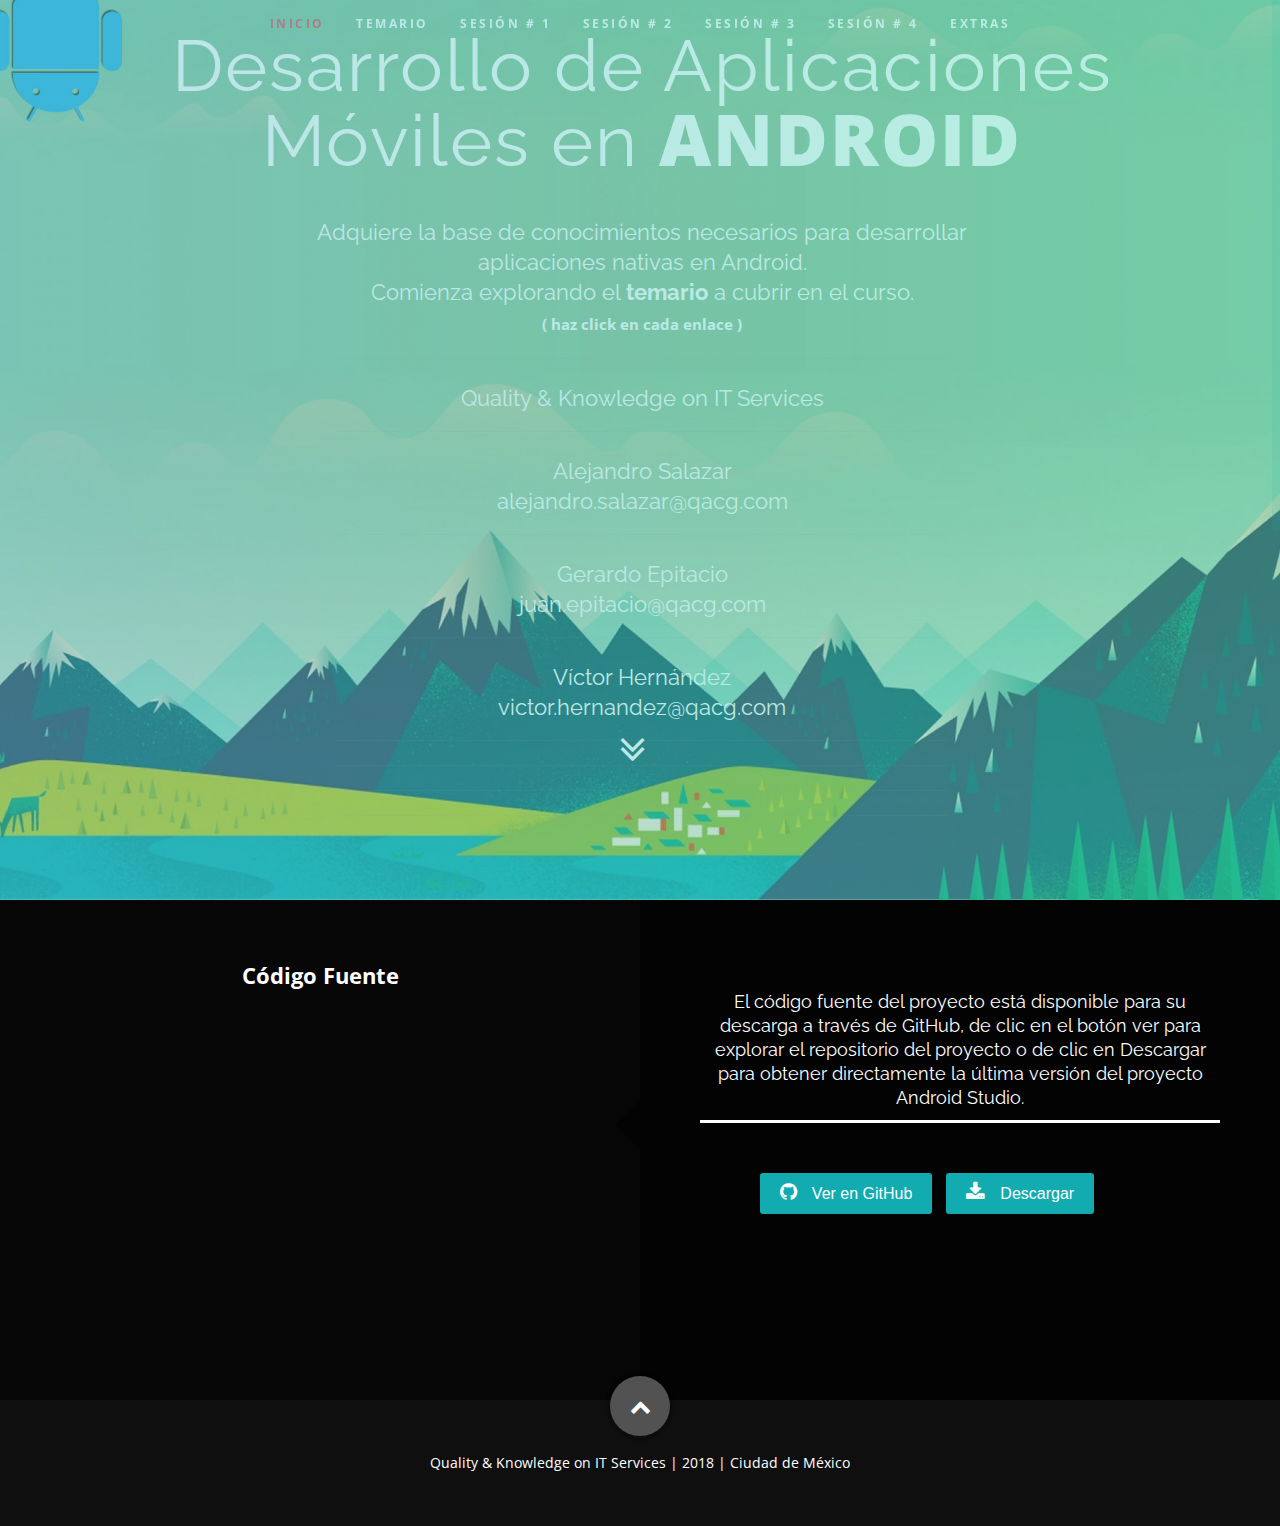
==== index.html @ eab0cd1e "base template" ====
<!DOCTYPE html>
    <!--[if lt IE 8 ]><html class="no-js ie ie7" lang="en"> <![endif]-->
    <!--[if IE 8 ]><html class="no-js ie ie8" lang="en"> <![endif]-->
    <!--[if (gte IE 8)|!(IE)]><!--><html class="no-js" lang="en"> <!--<![endif]-->
    <head>
        <!--- basic page needs -->
        <meta charset="utf-8">
    	<title>hercarrdroid</title>
    	<meta name="description" content="">
    	<meta name="author" content="">
        <!-- mobile specific metas -->
    	<meta name="viewport" content="width=device-width, initial-scale=1, maximum-scale=1">
    	<!-- css -->
        <link rel="stylesheet" href="css/default.css">
        <link rel="stylesheet" href="css/style.css">
        <link rel="stylesheet" href="css/responsive.css">
        <link rel="stylesheet" href="css/animate.css">
        <!-- script -->
    	<script src="js/modernizr.js"></script>
       <!-- favicons -->
    	<link rel="shortcut icon" href="images/qacg.ico" >
    </head>
    <body>
        <!-- preloader -->
        <div id="preloader">
            <div class="loader"></div>
        </div>
        <!--preloader end-->
        <!-- header section -->
        <header id="home">
            <nav id="m-nav">
                <a class="mobile-btn" href="#m-nav" title="Show navigation">Show navigation</a>
                <a class="mobile-btn" href="#" title="Hide navigation">Hide navigation</a>
                <ul id="nav" class="nav">
                    <li class="current"><a class="smoothscroll" href="#home">Inicio</a></li>
                    <li><a class="smoothscroll" href="#agenda">Temario</a></li>
                    <li><a href="#">Sesión # 1</a></li>
                    <li><a href="#">Sesión # 2</a></li>
                    <li><a href="#">Sesión # 3</a></li>
                    <li><a href="#">Sesión # 4</a></li>
                    <li><a href="#">Extras</a></li>
                 </ul>
            </nav>
            <div class="row banner">
                <div class="banner-text">
                    <h1 class="responsive-headline wow zoomIn">Desarrollo de Aplicaciones Móviles en <span>Android</span></h1>
                    <h3 class="wow fadeInUp">
                        Adquiere la base de conocimientos necesarios para desarrollar aplicaciones nativas en Android.
                        <br>
                        Comienza explorando el <a class="smoothscroll" href="#agenda">temario</a> a cubrir en el curso.
                        <br>
                        <span style="font-size: .7em;">( haz click en cada enlace )</span>
                    </h3>
                    <hr />
                    <h3 class="wow fadeInUp">Quality &amp; Knowledge on IT Services</h3>
                    <hr />
                    <h3 class="wow fadeInUp">Alejandro Salazar</h3>
                    <h3 class="wow fadeInUp">alejandro.salazar@qacg.com</h3>
                    <hr />
                    <h3 class="wow fadeInUp">Gerardo Epitacio</h3>
                    <h3 class="wow fadeInUp">juan.epitacio@qacg.com</h3>
                    <hr />
                    <h3 class="wow fadeInUp">Víctor Hernández</h3>
                    <h3 class="wow fadeInUp">victor.hernandez@qacg.com</h3>
                    <hr />
                    <hr />
                    <hr />
                    <hr />
                </div>
            </div>
            <p class="scrolldown">
                <a class="smoothscroll" href="#about"><i class="fa fa-angle-double-down"></i></a>
            </p>
            <div class="header-overlay"></div>
       </header>
       <!-- header end -->
       <!-- source code -->
        <section id="topic">
        <div class="row bio-container">
            <div class="twelve columns bio-inner">
                <div class="six columns bio-left">
                    <h2>Código Fuente</h2>
                    <div class="pp-container">
                        <img class="picture wow zoomIn"  src="images/source-code.png" alt="" style="background: white; padding: 24px;" />
                    </div>
                </div>
                <div class="six columns main-col wow fadeIn">
                    <div class="arrow-left"></div>
                    <p>
                        <h3>
                            El código fuente del proyecto está disponible para su descarga a través de GitHub, de clic en el botón ver para explorar el repositorio del proyecto o de clic en Descargar para obtener directamente la última versión del proyecto Android Studio.
                        </h3>
                    </p>
                    <div class="row">
                        <div class="six columns download">
                            <p align="center">
                                <a href="https://github.com/hercarr/travelapp" target="_blank" class="button"><i class="fa fa-github"></i>Ver en GitHub</a>
                                <a href="https://github.com/hercarr/travelapp/archive/master.zip" class="button" target="_blank"><i class="fa fa-download"></i>Descargar</a>
                            </p>
                        </div>
                    </div>
                </div>
            </div>
        </div>
        </section>
        <!-- source code end -->
        <!-- footer -->
        <footer>
            <div class="row" style="color: white;">
                <div class="twelve columns">
                    <ul class="copyright">
                        <li>Quality & Knowledge on IT Services | 2018 | Ciudad de México</li>
                    </ul>
                </div>
                <div id="go-top"><a class="smoothscroll" title="Back to Top" href="#home"><i class="fa fa-chevron-up"></i></a></div>
            </div>
        </footer>
        <!-- footer end-->
        <!-- java script -->
        <script src="js/jquery-2.1.1.min.js"></script>
        <script src="js/waypoints.js"></script>
        <script src="js/jquery.fittext.js"></script>
        <script src="js/wow.min.js"></script>
        <script src="js/jquery.nicescroll.min.js"></script>
        <script src="js/script.js"></script>
    </body>
</html>
---- css/default.css ----
/*
a. Webfonts and Icon fonts
b. Reset
c. Default Styles
   1. Basic
   2. Typography
   3. Links
   4. Images
   5. Buttons
   6. Forms
d. Grid
e. Others
   1. Clearing
   2. Misc
*/

/* ------------------------------------------------------------------ */
/* a. Webfonts and Icon fonts
 ------------------------------------------------------------------ */
@import url("http://maxcdn.bootstrapcdn.com/font-awesome/4.2.0/css/font-awesome.min.css");
@import url("http://fonts.googleapis.com/css?family=Raleway:400,700,900");
@import url("http://fonts.googleapis.com/css?family=Open+Sans:300,400,700,800");

/* ------------------------------------------------------------------
/* b. Reset
      Adapted from:
      Normalize.css - https://github.com/necolas/normalize.css/
      HTML5 Doctor Reset - html5doctor.com/html-5-reset-stylesheet/
/* ------------------------------------------------------------------ */

html, body, div, span, object, iframe,
h1, h2, h3, h4, h5, h6, p, blockquote, pre,
abbr, address, cite, code,
del, dfn, em, img, ins, kbd, q, samp,
small, strong, sub, sup, var,
b, i,
dl, dt, dd, ol, ul, li,
fieldset, form, label, legend,
table, caption, tbody, tfoot, thead, tr, th, td,
article, aside, canvas, details, figcaption, figure,
footer, header, hgroup, menu, nav, section, summary,
time, mark, audio, video {
   margin: 0;
   padding: 0;
   border: 0;
   outline: 0;
   font-size: 100%;
   vertical-align: baseline;
   background: transparent;
   font-family: 'Open Sans', sans-serif;
   -webkit-font-smoothing: antialiased;
}

article,aside,details,figcaption,figure,
footer,header,hgroup,menu,nav,section {
   display: block;
}

audio,
canvas,
video {
   display: inline-block;
}

audio:not([controls]) {
   display: none;
   height: 0;
}

[hidden] { display: none; }

code, kbd, pre, samp {
   font-family: monospace, serif;
   font-size: 1em;
}

pre {
   white-space: pre;
   white-space: pre-wrap;
   word-wrap: break-word;
}

blockquote, q { quotes: &#8220 &#8220; }

blockquote:before, blockquote:after,
q:before, q:after {
   content: '';
   content: none;
}

ins {
   background-color: #ff9;
   color: #000;
   text-decoration: none;
}

mark {
   background-color: #A7F4F6;
   color: #555;
}

del { text-decoration: line-through; }

abbr[title], dfn[title] {
   border-bottom: 1px dotted;
   cursor: help;
}

table {
   border-collapse: collapse;
   border-spacing: 0;
}


/* ------------------------------------------------------------------ */
/* c. Default and Basic Styles
      Adapted from:
      Skeleton CSS Framework - http://www.getskeleton.com/
      Typeplate Typographic Starter Kit - http://typeplate.com/
/* ------------------------------------------------------------------ */

/*  1. Basic  ------------------------------------------------------- */

*,
*:before,
*:after {
   -moz-box-sizing: border-box;
   -webkit-box-sizing: border-box;
   box-sizing: border-box;
}

html {
   font-size: 62.5%;
   -webkit-font-smoothing: antialiased;
}

body {
   background: #fff;
   font-family: 'Open Sans', sans-serif;
   font-weight: normal;
   font-size: 15px;
   line-height: 30px;
	color: #838C95;

   -webkit-font-smoothing: antialiased; /* Fix for webkit rendering */
	-webkit-text-size-adjust: 100%;
}

/*  2. Typography
       Vertical rhythm with leading derived from 6
--------------------------------------------------------------------- */

h1, h2, h3, h4, h5, h6 {
   color: #313131;
	font-family: 'Open Sans', sans-serif;
   font-weight: 700;
   font-weight: normal;
}
h1 a, h2 a, h3 a, h4 a, h5 a, h6 a { font-weight: inherit; }
h1 { font-size: 38px; line-height: 72px; margin-bottom: 12px; letter-spacing: -1px; }
h2 { font-size: 28px; line-height: 36px; margin-bottom: 6px; }
h3 { font-size: 22px; line-height: 30px; margin-bottom: 12px; }
h4 { font-size: 20px; line-height: 30px; margin-bottom: 6px; }
h5 { font-size: 18px; line-height: 30px; }
h6 { font-size: 14px; line-height: 30px; }
.subheader { }

p { margin: 0 0 30px 0; }
p img { margin: 0; }
p.lead {
   font: 19px/36px 'Open Sans', sans-serif;
   font-weight: 400;
   margin-bottom: 18px;
}

/* for 'em' and 'strong' tags, font-size and line-height should be same with
the body tag due to rendering problems in some browsers */
em { font: 15px/30px 'opensans-italic', sans-serif; }
strong, b { font: 15px/30px 'opensans-bold', sans-serif; }
small { font-size: 11px; line-height: inherit; }

/*	Blockquotes */
blockquote {
   margin: 30px 0px;
   padding-left: 40px;
   position: relative;
}
blockquote:before {
   content: "\201C";
   opacity: 0.45;
   font-size: 80px;
   line-height: 0px;
   margin: 0;
   font-family: arial, sans-serif;
   position: absolute;
   top:  30px;
	left: 0;
}
blockquote p {
   font-family: 'Open Sans', sans-serif;
   font-style: italic;
   padding: 0;
   font-size: 18px;
   line-height: 36px;
}
blockquote cite {
   display: block;
   font-size: 12px;
   font-style: normal;
   line-height: 18px;
}
blockquote cite:before { content: "\2014 \0020"; }
blockquote cite a,
blockquote cite a:visited { color: #8B9798; border: none }

/* ---------------------------------------------------------------------
/*  Pull Quotes Markup
/*
    <aside class="pull-quote">
		<blockquote>
			<p></p>
		</blockquote>
	 </aside>
/*
/* --------------------------------------------------------------------- */
.pull-quote {
   position: relative;
	padding: 18px 30px 18px 0px;
}
.pull-quote:before,
.pull-quote:after {
	height: 1em;
	opacity: 0.45;
	position: absolute;
	font-size: 80px;
   font-family: Arial, Sans-Serif;
}
.pull-quote:before {
	content: "\201C";
	top:  33px;
	left: 0;
}
.pull-quote:after {
	content: '\201D';
	bottom: -33px;
	right: 0;
}
.pull-quote blockquote {
   margin: 0;
}
.pull-quote blockquote:before {
   content: none;
}

/* Abbreviations */
abbr {
   font-family: 'Open Sans', sans-serif;
   font-weight: 700;
	font-variant: small-caps;
	text-transform: lowercase;
   letter-spacing: .5px;
	color: gray;
}
abbr:hover { cursor: help; }

/* drop cap */
.drop-cap:first-letter {
	float: left;
	margin: 0;
	padding: 14px 6px 0 0;
	font-size: 84px;
	font-family: /* Copperplate */ 'Open Sans', sans-serif;
   font-weight: 700;
   line-height: 60px;
	text-indent: 0;
	background: transparent;
	color: inherit;
}

hr { border: solid #E3E3E3; border-width: 1px 0 0; clear: both; margin: 11px 0 30px; height: 0; }


/*  3. Links  ------------------------------------------------------- */

a, a:visited {
   text-decoration: none;
   outline: 0;
   color: #11ABB0;

   -webkit-transition: color .3s ease-in-out;
   -moz-transition: color .3s ease-in-out;
   -o-transition: color .3s ease-in-out;
   transition: color .3s ease-in-out;
}
a:hover, a:focus { color: #313131; }
p a, p a:visited { line-height: inherit; }


/*  4. List  --------------------------------------------------------- */

ul, ol { margin-bottom: 24px; margin-top: 12px; }
ul { list-style: none outside; }
ol { list-style: decimal; }
ol, ul.square, ul.circle, ul.disc { margin-left: 30px; }
ul.square { list-style: square outside; }
ul.circle { list-style: circle outside; }
ul.disc { list-style: disc outside; }
ul ul, ul ol,
ol ol, ol ul { margin: 6px 0 6px 30px; }
ul ul li, ul ol li,
ol ol li, ol ul li { margin-bottom: 6px; }
li { line-height: 18px; margin-bottom: 12px; }
ul.large li { }
li p { }

/* ---------------------------------------------------------------------
/*  Stats Tab Markup

    <ul class="stats-tabs">
		<li><a href="#">[value]<b>[name]</b></a></li>
	 </ul>

    Extend this object into your markup.
/*
/* --------------------------------------------------------------------- */
.stats-tabs {
   padding: 0;
   margin: 24px 0;
}
.stats-tabs li {
	display: inline-block;
	margin: 0 10px 18px 0;
	padding: 0 10px 0 0;
	border-right: 1px solid #ccc;
}
.stats-tabs li:last-child {
	margin: 0;
	padding: 0;
	border: none;
}
.stats-tabs li a {
	display: inline-block;
	font-size: 22px;
	font-family: 'Open Sans', sans-serif;
   font-weight: 700;
   border: none;
   color: #313131;
}
.stats-tabs li a:hover {
   color:#11ABB0;
}
.stats-tabs li a b {
	display: block;
	margin: 6px 0 0 0;
	font-size: 13px;
	font-family: 'Open Sans', sans-serif;
   color: #8B9798;
}

/* definition list */
dl { margin: 12px 0; }
dt { margin: 0; color:#11ABB0; }
dd { margin: 0 0 0 20px; }

/* Lining Definition Style Markup */
.lining dt,
.lining dd {
	display: inline;
	margin: 0;
}
.lining dt + dt:before,
.lining dd + dt:before {
	content: "\A";
	white-space: pre;
}
.lining dd + dd:before {
	content: ", ";
}
.lining dd:before {
	content: ": ";
	margin-left: -0.2em;
}

/* Dictionary Definition Style Markup */
.dictionary-style dt {
	display: inline;
	counter-reset: definitions;
}
.dictionary-style dt + dt:before {
	content: ", ";
	margin-left: -0.2em;
}
.dictionary-style dd {
	display: block;
	counter-increment: definitions;
}
.dictionary-style dd:before {
	content: counter(definitions, decimal) ". ";
}

/* Pagination */
.pagination {
   margin: 36px auto;
   text-align: center;
}
.pagination ul li {
   display: inline-block;
   margin: 0;
   padding: 0;
}
.pagination .page-numbers {
   font: 15px/18px 'opensans-bold', sans-serif;
   display: inline-block;
   padding: 6px 10px;
   margin-right: 3px;
   margin-bottom: 6px;
	color: #6E757C;
	background-color: #E6E8EB;

	-webkit-transition: all 200ms ease-in-out;
	-moz-transition: all 200ms ease-in-out;
	-o-transition: all 200ms ease-in-out;
	-ms-transition: all 200ms ease-in-out;
	transition: all 200ms ease-in-out;

   -moz-border-radius: 3px;
   -webkit-border-radius: 3px;
   -khtml-border-radius: 3px;
	border-radius: 3px;
}
.pagination .page-numbers:hover {
   background: #838A91;
   color: #fff;
}
.pagination .current,
.pagination .current:hover {
   background-color: #11ABB0;
   color: #fff;
}
.pagination .inactive,
.pagination .inactive:hover {
   background-color: #E6E8EB;
	color: #A9ADB2;
}
.pagination .prev, .pagination .next {}

/*  5. Images  --------------------------------------------------------- */

img {
   max-width: 100%;
   height: auto;
}
img.pull-right { margin: 12px 0px 0px 18px; }
img.pull-left { margin: 12px 18px 0px 0px; }

/*  6. Buttons  --------------------------------------------------------- */

.button,
.button:visited,
button,
input[type="submit"],
input[type="reset"],
input[type="button"] {
   font: 16px/30px 'opensans-bold', sans-serif;
   background: #11ABB0;
   display: inline-block;
	text-decoration: none;
   letter-spacing: 0;
   color: #fff;
	padding: 12px 20px;
	margin-bottom: 18px;
   border: none;
   cursor: pointer;
   height: auto;

   -webkit-transition: all .2s ease-in-out;
	-moz-transition: all .2s ease-in-out;
	-o-transition: all .2s ease-in-out;
	-ms-transition: all .2s ease-in-out;
	transition: all .2s ease-in-out;

   -moz-border-radius: 3px;
   -webkit-border-radius: 3px;
   -khtml-border-radius: 3px;
   border-radius: 3px;
}

.button:hover,
button:hover,
input[type="submit"]:hover,
input[type="reset"]:hover,
input[type="button"]:hover {
   background: #3d4145;
   color: #fff;
}

.button:active,
button:active,
input[type="submit"]:active,
input[type="reset"]:active,
input[type="button"]:active {
   background: #3d4145;
   color: #fff;
}

.button.full-width,
button.full-width,
input[type="submit"].full-width,
input[type="reset"].full-width,
input[type="button"].full-width {
	width: 100%;
	padding-left: 0 !important;
	padding-right: 0 !important;
	text-align: center;
}

/* Fix for odd Mozilla border & padding issues */
button::-moz-focus-inner,
input::-moz-focus-inner {
    border: 0;
    padding: 0;
}


/*  7. Forms  --------------------------------------------------------- */

form { margin-bottom: 24px; }
fieldset { margin-bottom: 24px; }

input[type="text"],
input[type="password"],
input[type="email"],
textarea,
select {
   display: block;
   padding: 18px 15px;
   margin: 0 0 24px 0;
   border: 0;
   outline: none;
   vertical-align: middle;
   min-width: 225px;
	max-width: 100%;
   font-size: 15px;
   line-height: 24px;
	color: #647373;
	background: #D3D9D9;

}

/* select { padding: 0;
   width: 220px;
   } */

input[type="text"]:focus,
input[type="password"]:focus,
input[type="email"]:focus,
textarea:focus {
   color: #B3B7BC;
	background-color: #3d4145;
}

textarea { min-height: 220px; }

label,
legend {
   font: 16px/24px 'opensans-bold', sans-serif;
	margin: 12px 0;
   color: #3d4145;
   display: block;
}
label span,
legend span {
	color: #8B9798;
   font: 14px/24px 'opensans-regular', sans-serif;
}

input[type="checkbox"],
input[type="radio"] {
    font-size: 15px;
    color: #737373;
}

input[type="checkbox"] { display: inline; }

/* ------------------------------------------------------------------ */
/* d. Grid
---------------------------------------------------------------------
   gutter = 40px.
/* ------------------------------------------------------------------ */

/* default
--------------------------------------------------------------- */
.row {
   width: 96%;
   max-width: 1020px;
   margin: 0 auto;
}
/* fixed width for IE8 */
.ie .row { width: 1000px ; }

.narrow .row { max-width: 980px; }

.row .row { width: auto; max-width: none; margin: 0 -20px; }

/* row clearing */
.row:before,
.row:after {
    content: " ";
    display: table;
}
.row:after {
    clear: both;
}

.column, .columns {
   position: relative;
   padding: 0 20px;
   min-height: 1px;
   float: left;
}
.column.centered, .columns.centered  {
    float: none;
    margin: 0 auto;
}

/* removed gutters */
.row.collapsed > .column,
.row.collapsed > .columns,
.column.collapsed, .columns.collapsed  { padding: 0; }

[class*="column"] + [class*="column"]:last-child { float: right; }
[class*="column"] + [class*="column"].end { float: right; }

/* column widths */
.row .one         { width: 8.33333%; }
.row .two         { width: 16.66667%; }
.row .three       { width: 25%; }
.row .four        { width: 33.33333%; }
.row .five        { width: 41.66667%; }
.row .six         { width: 50%; }
.row .seven       { width: 58.33333%; }
.row .eight       { width: 66.66667%; }
.row .nine        { width: 75%; }
.row .ten         { width: 83.33333%; }
.row .eleven      { width: 91.66667%; }
.row .twelve      { width: 100%; }

/* Offsets */
.row .offset-1    { margin-left: 8.33333%; }
.row .offset-2    { margin-left: 16.66667%; }
.row .offset-3    { margin-left: 25%; }
.row .offset-4    { margin-left: 33.33333%; }
.row .offset-5    { margin-left: 41.66667%; }
.row .offset-6    { margin-left: 50%; }
.row .offset-7    { margin-left: 58.33333%; }
.row .offset-8    { margin-left: 66.66667%; }
.row .offset-9    { margin-left: 75%; }
.row .offset-10   { margin-left: 83.33333%; }
.row .offset-11   { margin-left: 91.66667%; }

/* Push/Pull */
.row .push-1      { left: 8.33333%; }
.row .pull-1      { right: 8.33333%; }
.row .push-2      { left: 16.66667%; 	}
.row .pull-2      { right: 16.66667%; }
.row .push-3      { left: 25%; }
.row .pull-3      { right: 25%;	}
.row .push-4      { left: 33.33333%; }
.row .pull-4      { right: 33.33333%; }
.row .push-5      { left: 41.66667%; }
.row .pull-5      { right: 41.66667%; }
.row .push-6      { left: 50%; }
.row .pull-6      { right: 50%; }
.row .push-7      { left: 58.33333%; }
.row .pull-7      { right: 58.33333%; }
.row .push-8      { left: 66.66667%; 	}
.row .pull-8      { right: 66.66667%; }
.row .push-9      { left: 75%; }
.row .pull-9      { right: 75%; }
.row .push-10     { left: 83.33333%; }
.row .pull-10     { right: 83.33333%; }
.row .push-11     { left: 91.66667%; }
.row .pull-11     { right: 91.66667%; }

/* block grids
--------------------------------------------------------------------- */
.bgrid-sixths [class*="column"]   { width: 16.66667%; }
.bgrid-quarters [class*="column"] { width: 25%; }
.bgrid-thirds [class*="column"]   { width: 33.33333%; }
.bgrid-halves [class*="column"]   { width: 50%; }

[class*="bgrid"] [class*="column"] + [class*="column"]:last-child { float: left; }

/* Left clearing for block grid columns - columns that changes width in
different screen sizes. Allows columns with different heights to align
properly.
--------------------------------------------------------------------- */
.first { clear: left; }   /* first column in default screen */
.s-first { clear: none; } /* first column in smaller screens */

/* smaller screens
--------------------------------------------------------------- */
@media only screen and (max-width: 900px) {

   /* block grids on small screens */
   .s-bgrid-sixths [class*="column"]   { width: 16.66667%; }
   .s-bgrid-quarters [class*="column"] { width: 25%; }
   .s-bgrid-thirds [class*="column"]   { width: 33.33333%; }
   .s-bgrid-halves [class*="column"]   { width: 50%; }

   /* block grids left clearing */
   .first { clear: none; }
   .s-first { clear: left; }

}

/* mobile wide/smaller tablets
--------------------------------------------------------------- */
@media only screen and (max-width: 767px) {

   .row {
	   width: 460px;
	   margin: 0 auto;
      padding: 0;
	}
   .column, .columns {
	   width: auto !important;
	   float: none;
	   margin-left: 0;
	   margin-right: 0;
      padding: 0 30px;
   }
   .row .row { width: auto; max-width: none; margin: 0 -30px; }

   [class*="column"] + [class*="column"]:last-child { float: none; }
   [class*="bgrid"] [class*="column"] + [class*="column"]:last-child { float: none; }

   /* Offsets */
   .row .offset-1    { margin-left: 0%; }
   .row .offset-2    { margin-left: 0%; }
   .row .offset-3    { margin-left: 0%; }
   .row .offset-4    { margin-left: 0%; }
   .row .offset-5    { margin-left: 0%; }
   .row .offset-6    { margin-left: 0%; }
   .row .offset-7    { margin-left: 0%; }
   .row .offset-8    { margin-left: 0%; }
   .row .offset-9    { margin-left: 0%; }
   .row .offset-10   { margin-left: 0%; }
   .row .offset-11   { margin-left: 0%; }
}

/* mobile narrow
--------------------------------------------------------------- */
@media only screen and (max-width: 460px) {

   .row { width: auto; }

}

/* larger screens
--------------------------------------------------------------- */
@media screen and (min-width: 1200px) {

   .wide .row { max-width: 1180px; }

}

/* ------------------------------------------------------------------ */
/* e. Others
/* ------------------------------------------------------------------ */

/*  1. Clearing
    (http://nicolasgallagher.com/micro-clearfix-hack/
--------------------------------------------------------------------- */

.cf:before,
.cf:after {
    content: " ";
    display: table;
}
.cf:after {
    clear: both;
}

/*  2. Misc -------------------------------------------------------- */

.remove-bottom { margin-bottom: 0 !important; }
.half-bottom { margin-bottom: 12px !important; }
.add-bottom { margin-bottom: 24px !important; }
.no-border { border: none; }

.text-center  { text-align: center !important; }
.text-left    { text-align: left !important; }
.text-right   { text-align: right !important; }
.pull-left    { float: left !important; }
.pull-right   { float: right !important; }
.align-center {
	margin-left: auto !important;
	margin-right: auto !important;
	text-align: center !important;
}
---- css/style.css ----
/* general styles */

body { background: #0f0f0f; overflow-y: hidden; }

.section-title {
    border: 2px solid;
    font-family: "Open Sans",sans-serif;
    font-size: 28px;
    font-weight: 700;
    letter-spacing: 3px;
    line-height: 36px;
    margin: 0 auto;
    max-width: 420px;
    min-width: 250px;
    padding: 20px;
    text-align: center;
    text-transform: uppercase;
    transition: all .3s;
    -webkit-transition: all .3s;
    -moz-transition: all .3s;
    -ms-transition: all .3s;
-o-transition: all .3s;
}

.section-title:after {
    background: none repeat scroll 0 0 #fff;
    bottom: -15px;
    color: #333;
    content: "\f0a7";
    left: 45%;
    line-height: 1px;
    padding: 15px 5px;
    position: absolute;
    font-family: "FontAwesome";
}

/* preloader css */

#preloader{
    position:fixed;
    left:0;
    top:0;
    width:100%;
    height:100%;
    z-index:9999;
    background-color:#57BDDB;
    background: -webkit-linear-gradient(90deg, #4CB8C4 10%, #3CD3AD 90%); /* Chrome 10+, Saf5.1+ */
    background:    -moz-linear-gradient(90deg, #4CB8C4 10%, #3CD3AD 90%); /* FF3.6+ */
    background:     -ms-linear-gradient(90deg, #4CB8C4 10%, #3CD3AD 90%); /* IE10 */
    background:      -o-linear-gradient(90deg, #4CB8C4 10%, #3CD3AD 90%); /* Opera 11.10+ */
    background:         linear-gradient(90deg, #4CB8C4 10%, #3CD3AD 90%); /* W3C */
}


.loader {
    animation: animate 1.5s linear infinite;
    clip: rect(0, 80px, 80px, 40px); 
    height: 80px;
    width: 80px;
    position: absolute;
    left: calc(50% - 40px);
    top: calc(50% - 40px);
    z-index: 999;
}
@keyframes animate {
    0% { 
        transform: rotate(0deg)
    }
    100% { 
        transform: rotate(220deg)
    }
}
.loader:after {
    animation: animate2 1.5s ease-in-out infinite;
    clip: rect(0, 80px, 80px, 40px);
    content:'';
    border-radius: 50%; 
    height: 80px;
    width: 80px;
    position: absolute; 
} 
@keyframes animate2 {
    0% {
        box-shadow: inset #fff 0 0 0 17px;
        transform: rotate(-140deg);
    }
    50% {
        box-shadow: inset #fff 0 0 0 2px;
    }
    100% {
        box-shadow: inset #fff 0 0 0 17px;
        transform: rotate(140deg);
    }
}

/* header styles */

header {
    position: relative;
    height: 800px;
    min-height: 500px;
    width: 100%;
    background: #161415 url(../images/bg.jpg) no-repeat top center;
    background-size: cover !important;
    -webkit-background-size: cover !important;
    text-align: center;
    overflow: hidden;
}

/* vertically center banner section */
header:before {
    content: '';
    display: inline-block;
    vertical-align: middle;
    height: 100%;
}

header .banner {
    display: inline-block;
    vertical-align: middle;
    margin: 0 auto;
    width: 85%;
    padding-bottom: 30px;s
    text-align: center;
    z-index: 1;
    position: relative;
}

header .banner-text { width: 100%; }

header .banner-text h1 {
    font-family: 'Raleway', sans-serif;
    color: #fff;
    letter-spacing: 2px;
    margin: 0 auto 40px;
}

header .banner-text h1 span {
    font-weight: 900;
    text-transform: uppercase;
}

header .banner-text h3 {
    font-family: 'Raleway', sans-serif;
    color: #FEFEFE;
    margin: 0 auto;
    width: 70%;
}

header .banner-text h3 span,
header .banner-text h3 a {
    color: #fff;
    font-weight: bold;
}

header .banner-text hr {
    width: 60%;
    margin: 18px auto 24px auto;
    border-color: #2F2D2E;
    border-color: rgba(150, 150, 150, .1);
}

.header-overlay {  
    background: #161415 url(../images/bg-blur.jpg) no-repeat top center;     
    background-size:  cover!important;
    position: absolute;
    top: 0;
    left: 0;
    right: 0;
    bottom: 0;
    width: 100%;
    height: 100%;
    z-index: 0;
    opacity: 0;
}

/* social links */
#social {
    background: rgba(0,0,0, .4);
    position: absolute;
    bottom: 0;
    left: 0;
    width: 100%;
    height: 80px;
    display: block;
    z-index: 2;
}

.social-container {
    display: block;
    vertical-align: middle;
    margin: 0 auto;
    width: 85%;
    text-align: center;
}


.social-container .social {
    margin: 24px 0;
    padding: 0;
    font-size: 30px;
    text-shadow: 0px 1px 2px rgba(0, 0, 0, .8);
}

.social-container .social li {
    display: inline-block;
    margin: 0 15px;
    padding: 0;
}

.social-container .social li a { color: #fff; }

.social-container .social li a:hover { color: #11ABB0; }

/* scrolldown link */
header .scrolldown a {  
    position: absolute;
    bottom: 130px;
    left: 50%;
    margin-left: -29px;
    color: #fff;
    display: block;
    height: 42px;
    width: 42px;
    font-size: 42px;
    line-height: 42px;
    z-index: 3;
    border-radius: 100%;
    -webkit-animation: updown .5s linear 1s infinite alternate; /* Chrome, Safari, Opera */
    animation: updown .5s linear 1s infinite alternate;
    -webkit-transition: all .3s ease-in-out;
    -moz-transition: all .3s ease-in-out;
    -o-transition: all .3s ease-in-out;
    transition: all .3s ease-in-out;
    }

/* Chrome, Safari, Opera */
@-webkit-keyframes updown {
    from {-webkit-transform: scale(1); bottom: 130px;}
    to {-webkit-transform: scale(1.2); bottom: 125px;}
}

/* Standard syntax */
@keyframes updown {
    from {transform: scale(1); bottom: 130px;}
    to {transform: scale(1.2); bottom: 125px;}
} 

header .scrolldown a:hover { color: #11ABB0; }

/* primary navigation
--------------------------------------------------------------------- */
    #m-nav ul, #m-nav li, #m-nav a {
    margin: 0;
    padding: 0;
    border: none;
    outline: none;
}

/* m-nav */
#m-nav {
    font: 12px 'Open Sans', sans-serif;
    font-weight: 700;
    width: 100%;
    text-transform: uppercase;
    letter-spacing: 2.5px;
    margin: 0 auto;
    z-index: 100;
    position: fixed;
    left: 0;
    top: 0;
}

.opaque { background-color: #333; }

/* hide toggle button */
#m-nav > a.mobile-btn { display: none; }

ul#nav {
    min-height: 48px;
    width: auto;
    /* center align the menu */
    text-align: center;
}

ul#nav li {
    position: relative;
    list-style: none;
    height: 48px;
    display: inline-block;
}

/* Links */
ul#nav li a {
    display: inline-block;
    padding: 8px 13px;
    line-height: 32px;
    text-decoration: none;
    text-align: center;
    color: #fff;
    font-weight: 700;
    -webkit-transition: all .2s ease-in-out;
    -moz-transition: all .2s ease-in-out;
    -o-transition: all .2s ease-in-out;
    -ms-transition: all .2s ease-in-out;
    transition: all .2s ease-in-out;
}

ul#nav li a:active { 
    background-color: transparent !important; 
}

ul#nav li.current a { 
    color: #ed5565;
}

ul#nav li a:hover { 
    color: #ed5565;
    border-bottom: 2px solid #fff;
}

/* agenda Section */

#agenda {
    background: #fff;
    overflow: hidden;
    padding-bottom: 72px;
    padding-top: 90px;
}

#agenda a, #agenda a:visited  { color: #11ABB0; }
#agenda a:hover, #agenda a:focus { color: #313131; }

#agenda h1 {
    color: #666;
    margin-bottom: 60px;
    letter-spacing: 1px;
    border-color: #11abb0;
    width: 400px;
}
#agenda h1:hover {
    border-color:  #ed5565;
}

#agenda h2 {
    font: 700 18px/24px "Open Sans",sans-serif;
    letter-spacing: 1px;
    text-transform: uppercase;
}

#agenda h2 span {
    border-bottom: 3px solid #11ABB0;
    padding-bottom: 6px;
}
#agenda h3 {
    font: 25px/30px 'Open Sans', sans-serif;
    font-weight: 700;
    text-transform: uppercase;
    color: #666;
}

#agenda .section-title:after {
    background: #fff;
    color: #666;
    content: "\f02d";
}

#agenda .header-col { padding-top: 9px; }

#agenda .main-col { padding-right: 10%; }

.education, .work, .skill, .awards {
    margin-bottom: 48px;
    padding-bottom: 24px;
    border-bottom: 1px solid #E8E8E8;
    text-align: justify;
}

.education span {
    font-weight: bold;
}

#agenda .info {
    font: 16px/24px 'Raleway', serif;
    font-style: italic;
    color: #6E7881;
    margin-bottom: 18px;
    margin-top: 9px;
}

#agenda .info span {
    margin-right: 5px;
    margin-left: 5px;
}

#agenda .date {
    font: 15px/24px 'opensans-regular', sans-serif;
    margin-top: 6px;
}

/* timeline Llyout */

.timeline {
  margin: 15px auto;
  position: relative;
  max-width: 100%;
}

.timeline:before {
    background: #11abb0;
    content: '';
    margin-left: -1px;
    position: absolute;
    top: 0;
    left: 32px;
    width: 2px;
    height: 100%;
}

.timeline-event {
    position: relative;
}

.timeline-event:hover .timeline-event-icon {
    -moz-transform: rotate(-45deg);
    -ms-transform: rotate(-45deg);
    -webkit-transform: rotate(-45deg);
    transform: rotate(-45deg);
    background-color: #ed5565;
}

.timeline-event:hover .timeline-event-thumbnail {
    -moz-box-shadow: inset 40em 0 0 0 #ed5565;
    -webkit-box-shadow: inset 40em 0 0 0 #ed5565;
    box-shadow: inset 40em 0 0 0 #ed5565;
}

.timeline-event h3{
    transition: all .3s;
    -webkit-transition: all .3s;
    -moz-transition: all .3s;
    -ms-transition: all .3s;
    -o-transition: all .3s;
}

.timeline-event:hover  h3{
    color: #ed5565;
}

.timeline-event-copy {
    left: 50px;
    padding: 32px 32px 0;
    position: relative;
    top: -32px;
    width: 80%;
}

.timeline-event-copy h3 {
    font-size: 28px;
}

.timeline-event-copy h4 {
    font-size: 20px;
    margin-bottom: 15px;
    font-family: 'Raleway', sans-serif;
}

.timeline-event-copy strong {
    font-weight: 700;
}

.timeline-event-copy p:not(.timeline-event-thumbnail) {
    font-size: 14px;
    font-weight: 300;
    line-height: 24px;
    padding-bottom: 20px;
}

.timeline-event-icon {
    -moz-transition: -moz-transform 0.2s ease-in;
    -o-transition: -o-transform 0.2s ease-in;
    -webkit-transition: -webkit-transform 0.2s ease-in;
    transition: transform 0.2s ease-in;
    -moz-transform: rotate(45deg);
    -ms-transform: rotate(45deg);
    -webkit-transform: rotate(45deg);
    transform: rotate(45deg);
    background-color: black;
    outline: 10px solid white;
    display: block;
    margin: 8px 8px 8px -8px;
    position: absolute;
    top: 0;
    left: 32px;
    width: 16px;
    height: 16px;
}

.timeline-event-thumbnail {
    -moz-transition: box-shadow 0.5s ease-in 0.1s;
    -o-transition: box-shadow 0.5s ease-in 0.1s;
    -webkit-transition: box-shadow 0.5s ease-in;
    -webkit-transition-delay: 0.1s;
    transition: box-shadow 0.5s ease-in 0.1s;
    -moz-box-shadow: inset 0 0 0 0em #11abb0;
    -webkit-box-shadow: inset 0 0 0 0em #11abb0;
    box-shadow: inset 0 0 0 0em #11abb0;
    background: none repeat scroll 0 0 #ed5565;
    box-shadow: 0 0 0 0 #11abb0 inset;
    color: #fff;
    display: inline-block;
    font-size: 14px;
    font-weight: bold;
    text-transform: uppercase;
    margin-bottom: 20px;
    padding: 8px 15px;
    transition: box-shadow 0.5s ease-in 0.1s;
}

/* awards section */

.award-list ul li {
  margin-bottom: 30px;
  display: block;
}

.award-list ul li h3 {
  font-size: 18px !important;
  margin-bottom: 5px;
}

.award-list ul li h4 {
  color: #666;
  font-size: 16px !important;
}

.award-list ul li h5 {
  color: #888;
  font-family: "Raleway",sans-serif;
  font-size: 14px !important;
  line-height: 20px;
}

/* topic */

#topic {
  background: url(../images/material-bg.jpg) no-repeat fixed center center / cover;        
  overflow: hidden;
}

#topic a, #topic a:visited  { color: #fff; }
#topic a:hover, #topic a:focus { color: #11ABB0; }

#topic h1 {
   color: #fff;
   border-color: #dedede;
   margin-bottom: 60px;
   width: 400px;
}

#topic h1:hover{
  border-color: #fff;
}

#topic h2 {
   font: 22px/30px 'Open Sans', sans-serif;
   font-weight: 700;
   color: #fff;
   margin-bottom: 12px;
   text-align: center;
}

#topic h3 {
  border-bottom: 3px solid #fff;
  color: #fff;
  font: 400 18px/24px "Raleway",sans-serif;
  margin-bottom: 15px;
  padding-bottom: 10px;
  text-align: center;
}

#topic .section-title:after {
  background: rgba(0,0,0,0.2);
  color: #fff;
  content: "\f007";
}

#topic p {
   line-height: 30px;
   color: #fff;
}

.pp-container {
  display: block;
  margin: 5px auto;
  padding: 10px;
  width: 225px;
}

#topic .picture {
  border: 5px solid #b1b2b4;
  box-shadow: 0 0 0 10px rgba(0, 0, 0, 0.2);
  height: auto;
  margin: 15px auto;
  position: relative;
  width: 100%;
  z-index: 2;
}

#topic figure {
  background: rgba(0,0,0, .6);
  box-shadow: 0 0 0 10px rgba(0, 0, 0, 0.2);
}

#topic figcaption {
  text-align: center;
  color: #fff;
  padding: 8px;
}

#topic figcaption h2{
  font-size: 24px;
  line-height: 36px;
  color: #fff;
}

#topic figcaption h3{
  font-size: 20px;
  line-height: 32px;
  color: #fff;
  font-family: "Raleway", sans-serif;
}

#topic .download {
  margin-top: 25px;
  width: 90%;
  float: none;
}

#topic .button {
  background: none repeat scroll 0 0  #11abb0;
  display: inline;
  margin-right: 10px;
  margin-top: 6px;
}

#topic .bio-container {
  width: 100%;
  max-width: 100%;
  padding: 0;
}

#topic .bio-inner {
  padding: 0;
}

#topic .bio-left {
  background: rgba(0,0,0, 0.6);
  height: 500px;
  padding: 60px 30px;
}

#topic .main-col {
  background: none repeat scroll 0 0 rgba(0, 0, 0, 0.8);
  height: 500px;
  padding: 60px;
}

.arrow-left {
  border-bottom: 25px solid transparent;
  border-right: 25px solid rgba(0, 0, 0, 0.5);
  border-top: 25px solid transparent;
  height: 0;
  left: -25px;
  position: absolute;
  top: 40%;
  width: 0;
  z-index: 10;
}

#topic .button {
   margin-top: 6px;
   background:  #11abb0;
}

#topic .button:hover {
   background: #fff;
   color: #2B2B2B;
}
#topic .button i {
   margin-right: 15px;
   font-size: 20px;
}

#topic blockquote {
   margin: 0 0px 30px 0px;
   padding-left: 0;
   position: relative;
}

#topic blockquote:before { content: none; }

#topic blockquote p {
   font-family: 'Raleway', sans-serif;
   font-style: italic;
   text-align: center;
   padding: 0;
   font-size: 16px;
   line-height: 22px;
   color: #95a3a3;
}

#topic blockquote cite {
   display: block;
   font-size: 12px;
   text-align: center;
   font-style: normal;
   line-height: 18px;
   color: #95a3a3;
}

#topic blockquote cite:before { content: "\2014 \0020"; }
#topic blockquote cite a,
#topic blockquote cite a:visited { color: #8B9798; border: none }

.content-header {
    margin-left: 10%;
    margin-bottom: 2%;
}

.content-picture-container {
  display: block;
  margin: 5px auto;
  padding: 10px;
  width: 90%;
  text-align: center;
}

.content-picture {
  border: 6px solid #11ABB0;
  box-shadow: 0 0 0 6px rgba(0, 0, 0, 0.1);
  height: auto;
  margin: 10px auto;
  position: relative;
  z-index: 2;
}

/* footer */

footer {
    padding-top: 48px;
    margin-bottom: 48px;
    color: #303030;
    font-size: 14px;
    text-align: center;
    position: relative;
}

footer a, footer a:visited { color: #525252; }

footer a:hover, footer a:focus { color: #fff; }

/* copyright */

footer .copyright {
    margin: 0;
    padding: 0;
}

footer .copyright li {
    display: inline-block;
    margin: 0;
    padding: 0;
    line-height: 24px;
}

.ie footer .copyright li {
    display: inline;
}

footer .copyright li:before {
    content: "\2022";
    padding-left: 10px;
    padding-right: 10px;
    color: #095153;
}

footer .copyright  li:first-child:before {
    display: none;
}

/* social links */

footer .social-links {
    margin: 18px 0 30px 0;
    padding: 0;
    font-size: 30px;
}
footer .social-links li {
    display: inline-block;
    margin: 0;
    padding: 0;
    margin-left: 42px;
    color: #F06000;
}

footer .social-links li:first-child { margin-left: 0; }

/* go to top button */

#go-top {
	position: absolute;
	top: -24px;
    left: 50%;
    margin-left: -30px;
}

#go-top a {
	text-decoration: none;
	border: 0 none;
	display: block;
	width: 60px;
	height: 60px;
    background-color: #525252;
    box-shadow: 0 0 0 5px rgba(0, 0, 0, 0.2);
    -webkit-transition: all 0.2s ease-in-out;
    -moz-transition: all 0.2s ease-in-out;
    -o-transition: all 0.2s ease-in-out;
    -ms-transition: all 0.2s ease-in-out;
    transition: all 0.2s ease-in-out;
    color: #fff;
    font-size: 21px;
    line-height: 60px;
    border-radius: 100%;
}

#go-top a:hover { background-color: #0F9095; }
---- css/responsive.css ----
/* ==================================================================

*   Intima Media Queries

TOC : 

1. screenwidth less than 1024px (Medium Screen/Large Tablets)
2. screenwidth less than 900px (Tablets)
3. screenwidth less than 767px (Mobile wide/Smaller Tablets)
4. screenwidth less than 480px (Small Screen Mobile)


/* ================================================================== */


/* screenwidth less than 1024px
--------------------------------------------------------------------- */
@media only screen and (min-width : 768px) and (max-width: 1024px) {

    /* header styles
   ------------------------------------------------------------------ */
   header .banner-text h1 {
      font: 80px/1.1em 'Open Sans', sans-serif;
      letter-spacing: -1px;
      margin: 0 auto 12px auto;
   }

  #about .download {
    float: none;
    margin-top: 0;
    padding: 10px;
    width: 100%;
  }
  #about .bio-left {
    min-height: 600px;
    height: auto;
    padding: 60px 30px;
  }

  #about .main-col {
    min-height: 600px;
    padding: 20px;
    height: auto;
  }


}

/* screenwidth less than 900px
--------------------------------------------------------------------- */
@media only screen and (max-width: 900px) {

    /* header styles
   ------------------------------------------------------------------ */
   header .banner { padding-bottom: 12px; }
   header .banner-text h1 {
      font: 78px/1.1em 'Open Sans', sans-serif;
      letter-spacing: -1px;      
   }
   header .banner-text h3 {
      font: 17px/1.9em 'Raleway', serif;
      width: 80%;
   }
   header .banner-text hr {
      width: 65%;
      margin: 12px auto;
   }
   /* m-nav */
   #m-nav {
      font: 11px 'Open Sans', sans-serif;
      letter-spacing: 1.5px;
   }



   /* Resume Section
   ------------------------------------------------------------------- */
   #resume h1 { font: 16px/24px 'Open Sans', sans-serif; }
   #resume .main-col { padding-right: 5%; }   

   /* Testimonials Section
   ------------------------------------------------------------------- */
   #testimonials .header-col h1:before {
      font-size: 66px;
      line-height: 66px;
   }
   #testimonials blockquote p {
      font-size: 22px;
      line-height: 46px;      
   }

    /* Call to Action Section
   ------------------------------------------------------------------- */
   #call-to-action .header-col h1:before {
      font-size: 66px;
      line-height: 66px;
   }

   /* Contact Section
   ------------------------------------------------------------------- */
   #contact .section-head { margin-bottom: 30px; }
   #contact .header-col h1:before {
      font-size: 66px;
      line-height: 66px;
   }
   #contact .section-head p.lead { font: 17px/33px opensans-light, sans-serif; }


}

/* mobile wide/smaller tablets
---------------------------------------------------------------------- */

@media only screen and (max-width: 767px) {

   /* mobile navigation
   -------------------------------------------------------------------- */
   #m-nav {
      font: 12px 'Open Sans', sans-serif;
      background: transparent !important;
      letter-spacing: 1.5px;  
      width: auto;
      position: fixed;
      top: 0;
      right: 0;
   }

   #m-nav > a {
     background: none repeat scroll 0 0 rgba(0, 0, 0, 0.4);
     border: medium none;
     color: transparent;
     font: 0px/0 a;
     height: 48px;
     position: relative;
     text-align: left;
     text-shadow: none;
     top: 10px;
     width: 48px;
     margin: 0 auto;
   }

   ul#nav li.current a {
     border: medium none;
   }

	#m-nav > a:before,
   #m-nav > a:after {
	   position: absolute;
		border: 2px solid #fff;
		top: 35%;
		left: 25%;
		right: 25%;
		content: '';
	}
   #m-nav > a:after { top: 60%; }

   /* toggle buttons */
	#m-nav:not( :target ) > a:first-of-type,
	#m-nav:target > a:last-of-type  {
	   display: block;
	}

   /* hide menu panel */
   #m-nav ul#nav {
      height: auto;
		display: none;
      clear: both;
      width: auto; 
      position: relative;
      top: 12px;
      right: 0;
   }

   /* display menu panels */
	#m-nav:target > ul#nav	{
	   display: block;
      padding: 30px 20px 48px 20px;
      background: #1f2024;
      margin: 0 30px;
      clear: both;
   }

   ul#nav li {
      display: block;
      height: auto;      
      margin: 0 auto; 
      padding: 0 4%;           
      text-align: left;
      border-bottom: 1px solid #2D2E34;
      border-bottom-style: dotted; 
   }
  
   ul#nav li a {  
      display: block;    
      margin: 0;
      padding: 0;      
      margin: 12px 0; 
      line-height: 16px; /* reset line-height from 48px */
      border: none;
   }  

    ul#nav li a:hover { 
      border-bottom: none;
    }


   #about .button {
     display: block;

   }


   /* Header Styles
   -------------------------------------------------------------------- */
   header .banner {
      padding-bottom: 12px;
      padding-top: 6px;
   }
   header .banner-text h1 { font: 68px/1.1em 'Open Sans', sans-serif; }
   header .banner-text h3 {
      font: 16px/1.9em 'Raleway', serif;
      width: 85%;
   }
   header .banner-text hr {
      width: 80%;
      margin: 18px auto;
   }

   /* header social links */
   header .social {
      margin: 18px 0 24px 0;
      font-size: 24px;
      line-height: 36px;      
   }
   header .social li { margin: 0 10px; }

    /* scrolldown link */
   header .scrolldown { display: none; }


   /* About Section
   -------------------------------------------------------------------- */
   #about {
      text-align: center;
   }

   #about .profile-pic { 
      display: block;
      margin: 0 auto;
      width: 100%; 
   }

   #about .download .button {
      width: 100%;
      text-align: center;
      padding: 15px 20px;
   }

   #about h2 {
     margin-top: 20px;
   }

  #about .bio-left {
    height: auto;
    padding: 60px 30px;
  }

  #about .main-col {
    padding: 20px;
    height: auto;
  }

   #about .pp-container{
      padding: 0;
    }


   /* Resume Section
   --------------------------------------------------------------------- */
   #resume .header-col {
      padding-top: 0;
      margin-bottom: 48px;
      text-align: center;
   }
   #resume h1 { letter-spacing: 3px; }
   #resume .main-col { padding-right: 30px; }
   #resume .info { text-align: center; }
      
   .bars { width: 100%; }


   /* Call To Action Section
   /* ----------------------------------------------------------------- */
  #call-to-action {
    padding-bottom: 30px;
    padding-top: 20px;
    text-align: center;
  }
   #call-to-action h1 {
      font: 16px/24px 'Open Sans', sans-serif;
      text-align: center;
      margin-bottom: 30px;
      text-shadow: 0px 1px 3px rgba(0, 0, 0, 1);
   }
   #call-to-action h1 span { display: none; }
   #call-to-action p { font-size: 15px; }


   /* Portfolio Section
   /* ----------------------------------------------------------------- */
   #portfolio-wrapper .columns { margin-bottom: 40px; }
   .popup-modal {	max-width: 85%; }


   /* Testimonials Section
   ----------------------------------------------------------------------- */
   #testimonials .text-container { text-align: center; }
   #testimonials h1 {
      font: 16px/24px 'Open Sans', sans-serif;
      text-align: center;
   }
   #testimonials h1 span { display: block; }
   #testimonials .header-col h1:before { content: none; }
   #testimonials blockquote { padding-bottom: 24px; }
   #testimonials blockquote p {
      font-size: 14px;
      line-height: 24px;      
   }

   #testimonials h1 {
     padding: 36px 0 24;
   }

   #testimonials .text-container {
     padding-bottom: 30px;
     padding-top: 10px;
   }


   /* contact Section
   ----------------------------------------------------------------------- */
   #contact .section-head { margin-bottom: 12px; }
   #contact .section-head h1 {
      font: 16px/24px 'Open Sans', sans-serif;            
      text-align: center;   
      margin-bottom: 30px;
      text-shadow: 0px 1px 3px rgba(0, 0, 0, 1);
   }  
   #contact h1 span { display: block; }
   #contact .header-col { padding-top: 0; }
   #contact .header-col h1:before { content: none;	}
   #contact .section-head p.lead { text-align: center;}

   /* form */
   #contact label {
      float: none;
      width: 100%;
   }
   #contact input,
   #contact textarea,
   #contact select {
     	margin-bottom: 6px;    	
      width: 100%;
   }
   #contact button.submit { margin: 30px 0 24px 0; }
   #message-warning, #message-success {
      width: 100%;
      margin-left: 0;
   }


   /* footer
   ------------------------------------------------------------------------ */
  
   /* copyright */
   footer .copyright li:before { content: none; }
   footer .copyright li { margin-right: 12px; }

   /* social links */
   footer .social-links { font-size: 22px; }
   footer .social-links li { margin-left: 18px; }

   /* Go To Top Button */
   #go-top { margin-left: -22px; }
   #go-top a {
   	width: 54px;
   	height: 54px;
      font-size: 18px;
      line-height: 54px;
   }


}

/* mobile narrow
  -------------------------------------------------------------------------- */

@media only screen and (max-width: 480px) {

  .section-title {
    font-size: 16px;
    line-height: 24px;
    width: 260px!important;
  }

   /* mobile navigation
   -------------------------------------------------------------------- */
   #m-nav ul#nav { width: auto; float: none; }

   /* header styles
   -------------------------------------------------------------------- */
   header .banner { padding-top: 24px; }
   header .banner-text h1 {
      font: 40px/1.1em 'Open Sans', sans-serif;      
      margin: 0 auto 24px auto;
   }
   header .banner-text h3 {
      font: 14px/1.9em 'Raleway', sans-serif;
      width: 90%;
   }
  
   /* header social links */
   header .social { font-size: 20px;}
   header .social li { margin: 0 6px; }

   /* About
  ------------------------------------------------------------------------ */
   #social {
     height: 80px;
     width: 100%;
   }
   
   .social-container {
     width: 100%;
   }
   
   .social-container .social {
     font-size: 20px;
   }

   .social-container .social li {
     margin: 0 8px;   }

  #about p:first-child:first-letter {
    background: none repeat scroll 0 0 rgba(0, 0, 0, 0);
    color: #cbcbcb;
    float: none;
    font-size: inherit;
    line-height: 30px;
    margin: 0;
    padding: 0;
  }

   /* Resume
   ------------------------------------------------------------------------ */
   .timeline:before {
     position: absolute;
     top: 0;
     left: 0;
   }

   .timeline-event-icon {
     margin: 10px 8px 8px -40px;
   }

   .timeline-event-copy {
     left: 10px;
     width: 95%;
     padding: 25px 32px 0;
   }

   .award-list ul li  {
      text-align: center;
      background: #ecf0f1;
      padding: 15px 5px;
   }

   .award-list ul li span i {
      display: block;
      float: none!important;
      margin: 0 auto!important;
   }

   #call-to-action h2 {
     font: 700 24px/36px "Open Sans",sans-serif;
   }
   /* footer
   ------------------------------------------------------------------------ */
  #map{
    width: 100%;
    height: 300px;
  }
   /* social links */
   footer .social-links { font-size: 20px; }
   footer .social-links li { margin-left: 14px; }   

}
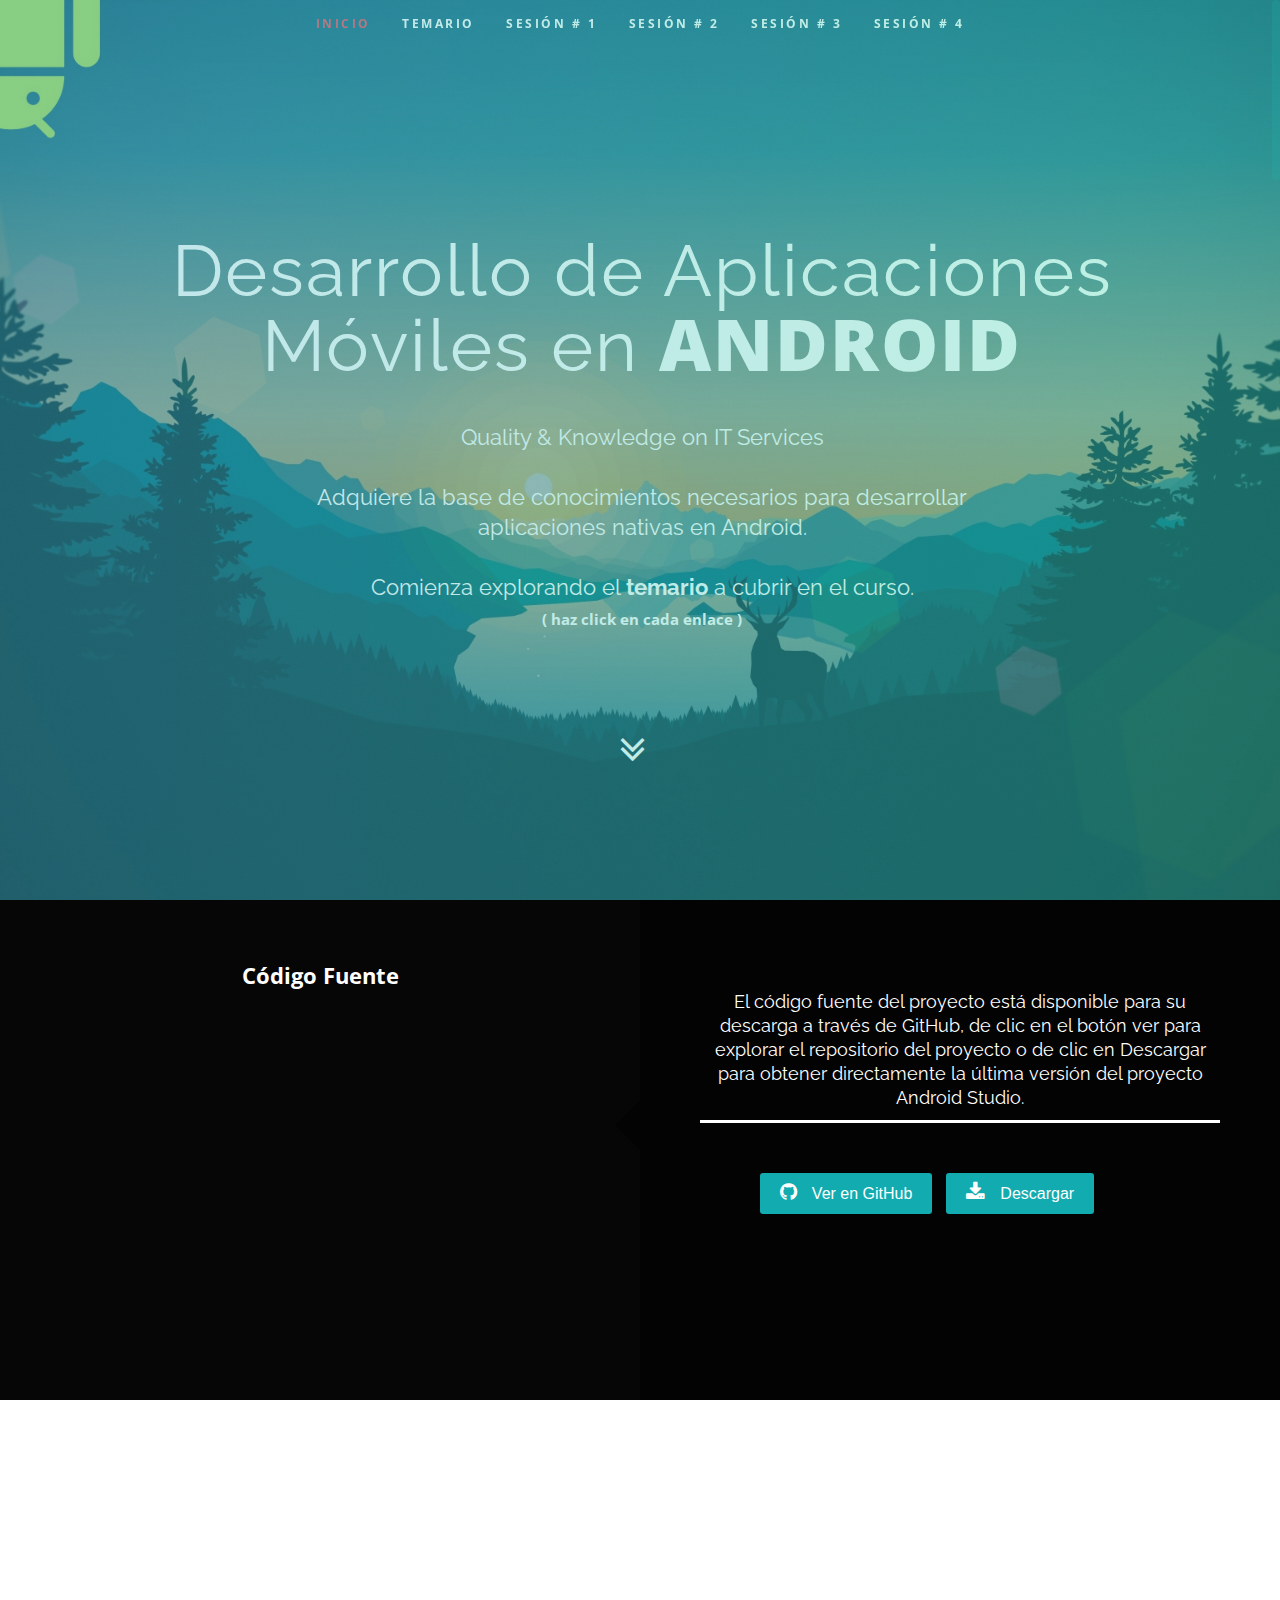
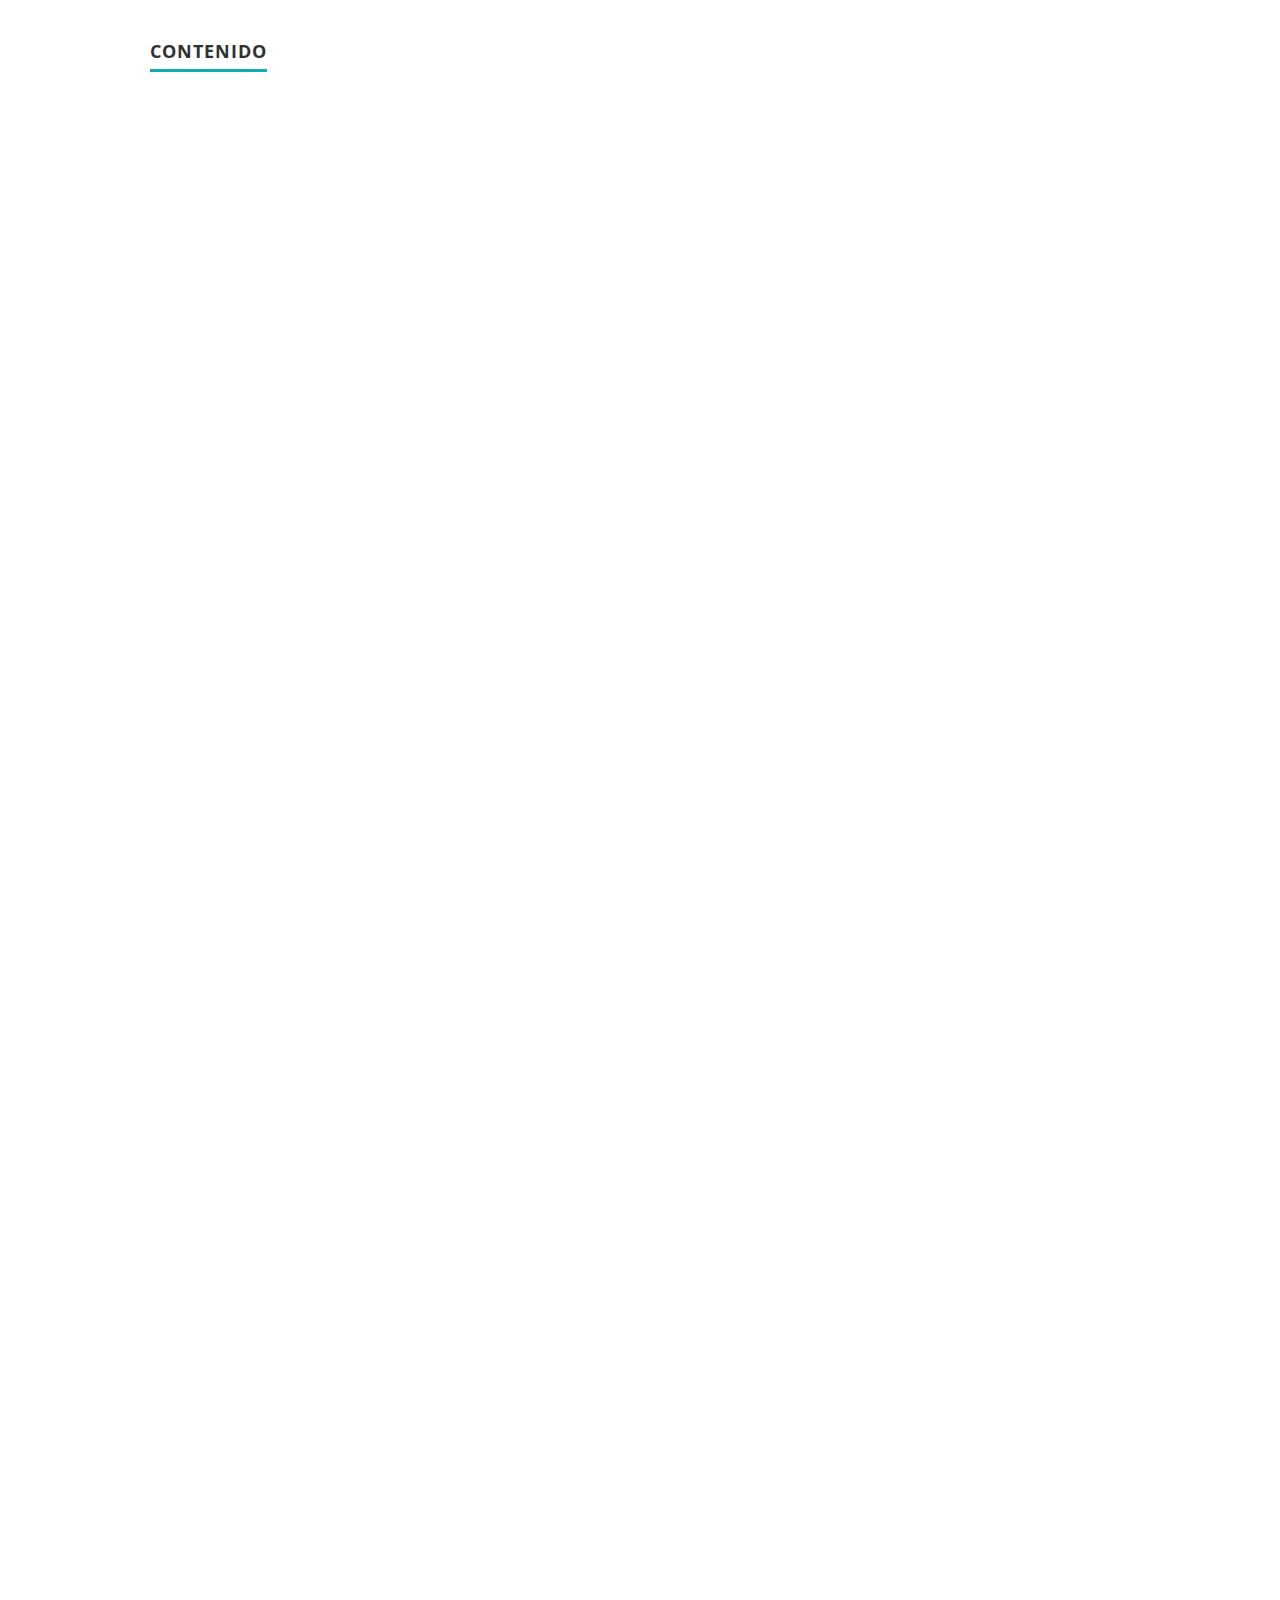
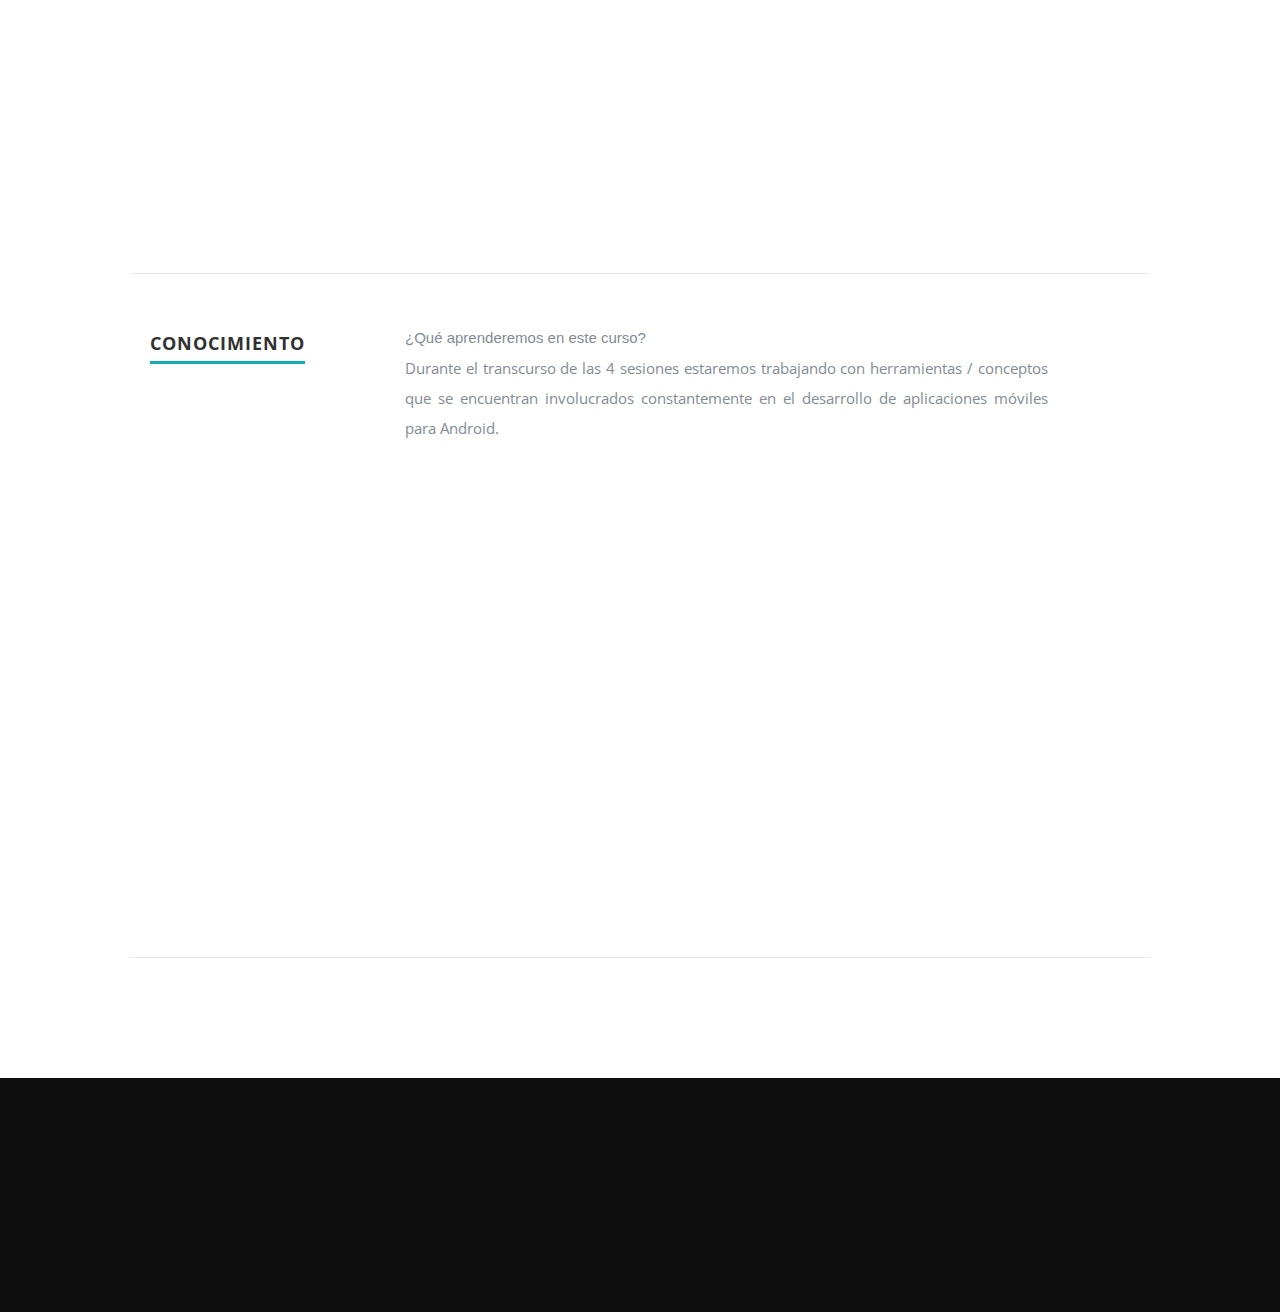
==== commit 3e04c1a7: "the agenda was added and empty pager per session" ====
--- a/index.html
+++ b/index.html
@@ -1,127 +1,290 @@
 <!DOCTYPE html>
-    <!--[if lt IE 8 ]><html class="no-js ie ie7" lang="en"> <![endif]-->
-    <!--[if IE 8 ]><html class="no-js ie ie8" lang="en"> <![endif]-->
-    <!--[if (gte IE 8)|!(IE)]><!--><html class="no-js" lang="en"> <!--<![endif]-->
-    <head>
-        <!--- basic page needs -->
-        <meta charset="utf-8">
-    	<title>hercarrdroid</title>
-    	<meta name="description" content="">
-    	<meta name="author" content="">
-        <!-- mobile specific metas -->
-    	<meta name="viewport" content="width=device-width, initial-scale=1, maximum-scale=1">
-    	<!-- css -->
-        <link rel="stylesheet" href="css/default.css">
-        <link rel="stylesheet" href="css/style.css">
-        <link rel="stylesheet" href="css/responsive.css">
-        <link rel="stylesheet" href="css/animate.css">
-        <!-- script -->
-    	<script src="js/modernizr.js"></script>
-       <!-- favicons -->
-    	<link rel="shortcut icon" href="images/qacg.ico" >
-    </head>
-    <body>
-        <!-- preloader -->
-        <div id="preloader">
-            <div class="loader"></div>
-        </div>
-        <!--preloader end-->
-        <!-- header section -->
-        <header id="home">
-            <nav id="m-nav">
-                <a class="mobile-btn" href="#m-nav" title="Show navigation">Show navigation</a>
-                <a class="mobile-btn" href="#" title="Hide navigation">Hide navigation</a>
-                <ul id="nav" class="nav">
-                    <li class="current"><a class="smoothscroll" href="#home">Inicio</a></li>
-                    <li><a class="smoothscroll" href="#agenda">Temario</a></li>
-                    <li><a href="#">Sesión # 1</a></li>
-                    <li><a href="#">Sesión # 2</a></li>
-                    <li><a href="#">Sesión # 3</a></li>
-                    <li><a href="#">Sesión # 4</a></li>
-                    <li><a href="#">Extras</a></li>
-                 </ul>
-            </nav>
-            <div class="row banner">
-                <div class="banner-text">
-                    <h1 class="responsive-headline wow zoomIn">Desarrollo de Aplicaciones Móviles en <span>Android</span></h1>
-                    <h3 class="wow fadeInUp">
-                        Adquiere la base de conocimientos necesarios para desarrollar aplicaciones nativas en Android.
-                        <br>
-                        Comienza explorando el <a class="smoothscroll" href="#agenda">temario</a> a cubrir en el curso.
-                        <br>
-                        <span style="font-size: .7em;">( haz click en cada enlace )</span>
-                    </h3>
-                    <hr />
-                    <h3 class="wow fadeInUp">Quality &amp; Knowledge on IT Services</h3>
-                    <hr />
-                    <h3 class="wow fadeInUp">Alejandro Salazar</h3>
-                    <h3 class="wow fadeInUp">alejandro.salazar@qacg.com</h3>
-                    <hr />
-                    <h3 class="wow fadeInUp">Gerardo Epitacio</h3>
-                    <h3 class="wow fadeInUp">juan.epitacio@qacg.com</h3>
-                    <hr />
-                    <h3 class="wow fadeInUp">Víctor Hernández</h3>
-                    <h3 class="wow fadeInUp">victor.hernandez@qacg.com</h3>
-                    <hr />
-                    <hr />
-                    <hr />
-                    <hr />
-                </div>
+<!--[if lt IE 8 ]><html class="no-js ie ie7" lang="en"> <![endif]-->
+<!--[if IE 8 ]><html class="no-js ie ie8" lang="en"> <![endif]-->
+<!--[if (gte IE 8)|!(IE)]><!-->
+<html class="no-js" lang="en">
+<!--<![endif]-->
+
+<head>
+  <!--- basic page needs -->
+  <meta charset="utf-8">
+  <title>hercarrdroid</title>
+  <meta name="description" content="">
+  <meta name="author" content="">
+  <!-- mobile specific metas -->
+  <meta name="viewport" content="width=device-width, initial-scale=1, maximum-scale=1">
+  <!-- css -->
+  <link rel="stylesheet" href="css/default.css">
+  <link rel="stylesheet" href="css/style.css">
+  <link rel="stylesheet" href="css/responsive.css">
+  <link rel="stylesheet" href="css/animate.css">
+  <!-- script -->
+  <script src="js/modernizr.js"></script>
+  <!-- favicons -->
+  <link rel="shortcut icon" href="images/qacg.ico">
+</head>
+
+<body>
+  <!-- preloader -->
+  <div id="preloader">
+    <div class="loader"></div>
+  </div>
+  <!--preloader end-->
+  <!-- header section -->
+  <header id="home">
+    <nav id="m-nav">
+      <a class="mobile-btn" href="#m-nav" title="Show navigation">Show navigation</a>
+      <a class="mobile-btn" href="#" title="Hide navigation">Hide navigation</a>
+      <ul id="nav" class="nav">
+        <li class="current"><a class="smoothscroll" href="#home">Inicio</a></li>
+        <li><a class="smoothscroll" href="#agenda">Temario</a></li>
+        <li><a href="session-one.html">Sesión # 1</a></li>
+        <li><a href="session-two.html">Sesión # 2</a></li>
+        <li><a href="session-three.html">Sesión # 3</a></li>
+        <li><a href="session-four.html">Sesión # 4</a></li>
+      </ul>
+    </nav>
+    <div class="row banner">
+      <div class="banner-text">
+        <h1 class="responsive-headline wow zoomIn">Desarrollo de Aplicaciones Móviles en <span>Android</span></h1>
+        <h3 class="wow fadeInUp">
+            Quality & Knowledge on IT Services
+            <br>
+            <br>
+            Adquiere la base de conocimientos necesarios para desarrollar aplicaciones nativas en Android.
+            <br>
+            <br>
+            Comienza explorando el <a class="smoothscroll" href="#agenda">temario</a> a cubrir en el curso.
+            <br>
+            <span style="font-size: .7em;">( haz click en cada enlace )</span>
+        </h3>
+      </div>
+    </div>
+    <p class="scrolldown">
+      <a class="smoothscroll" href="#about"><i class="fa fa-angle-double-down"></i></a>
+    </p>
+    <div class="header-overlay"></div>
+  </header>
+  <!-- header end -->
+  <!-- source code -->
+  <section id="topic">
+    <div class="row bio-container">
+      <div class="twelve columns bio-inner">
+        <div class="six columns bio-left">
+          <h2>Código Fuente</h2>
+          <div class="pp-container">
+            <img class="picture wow zoomIn" src="images/source-code.png" alt="" style="background: white; padding: 24px;" />
+          </div>
+        </div>
+        <div class="six columns main-col wow fadeIn">
+          <div class="arrow-left"></div>
+          <p>
+            <h3>
+              El código fuente del proyecto está disponible para su descarga a través de GitHub, de clic en el botón ver para explorar el repositorio del proyecto o de clic en Descargar para obtener directamente la última versión del proyecto Android Studio.
+            </h3>
+          </p>
+          <div class="row">
+            <div class="six columns download">
+              <p align="center">
+                <a href="https://github.com/hercarr/travelapp" target="_blank" class="button"><i class="fa fa-github"></i>Ver en GitHub</a>
+                <a href="https://github.com/hercarr/travelapp/archive/master.zip" class="button" target="_blank"><i class="fa fa-download"></i>Descargar</a>
+              </p>
             </div>
-            <p class="scrolldown">
-                <a class="smoothscroll" href="#about"><i class="fa fa-angle-double-down"></i></a>
-            </p>
-            <div class="header-overlay"></div>
-       </header>
-       <!-- header end -->
-       <!-- source code -->
-        <section id="topic">
-        <div class="row bio-container">
-            <div class="twelve columns bio-inner">
-                <div class="six columns bio-left">
-                    <h2>Código Fuente</h2>
-                    <div class="pp-container">
-                        <img class="picture wow zoomIn"  src="images/source-code.png" alt="" style="background: white; padding: 24px;" />
-                    </div>
-                </div>
-                <div class="six columns main-col wow fadeIn">
-                    <div class="arrow-left"></div>
-                    <p>
-                        <h3>
-                            El código fuente del proyecto está disponible para su descarga a través de GitHub, de clic en el botón ver para explorar el repositorio del proyecto o de clic en Descargar para obtener directamente la última versión del proyecto Android Studio.
-                        </h3>
-                    </p>
-                    <div class="row">
-                        <div class="six columns download">
-                            <p align="center">
-                                <a href="https://github.com/hercarr/travelapp" target="_blank" class="button"><i class="fa fa-github"></i>Ver en GitHub</a>
-                                <a href="https://github.com/hercarr/travelapp/archive/master.zip" class="button" target="_blank"><i class="fa fa-download"></i>Descargar</a>
-                            </p>
-                        </div>
-                    </div>
-                </div>
-            </div>
-        </div>
-        </section>
-        <!-- source code end -->
-        <!-- footer -->
-        <footer>
-            <div class="row" style="color: white;">
-                <div class="twelve columns">
-                    <ul class="copyright">
-                        <li>Quality & Knowledge on IT Services | 2018 | Ciudad de México</li>
-                    </ul>
-                </div>
-                <div id="go-top"><a class="smoothscroll" title="Back to Top" href="#home"><i class="fa fa-chevron-up"></i></a></div>
-            </div>
-        </footer>
-        <!-- footer end-->
-        <!-- java script -->
-        <script src="js/jquery-2.1.1.min.js"></script>
-        <script src="js/waypoints.js"></script>
-        <script src="js/jquery.fittext.js"></script>
-        <script src="js/wow.min.js"></script>
-        <script src="js/jquery.nicescroll.min.js"></script>
-        <script src="js/script.js"></script>
-    </body>
+          </div>
+        </div>
+      </div>
+    </div>
+  </section>
+  <!-- source code end -->
+  <!-- agenda section -->
+  <section id="agenda">
+    <h1 class="section-title wow fadeInDown">Temario</h1>
+    <!-- contenido -->
+    <div class="row education">
+      <div class="three columns header-col">
+        <h2><span>Contenido</span></h2>
+      </div>
+      <div class="nine columns main-col">
+        <div class="education-timeline">
+          <ul class="timeline wow fadeInUp">
+            <li class="timeline-event">
+              <label class="timeline-event-icon"></label>
+              <div class="timeline-event-copy">
+                <p class="timeline-event-thumbnail">Sesión # 1</p>
+                <h3>Construcción de una aplicación</h3>
+                <p>
+                  Android como plataforma / framework para el desarrollo de aplicaciones móviles
+                  <br>
+                  <a href="https://www.android.com/" target="_blank">¿Qué es Android?</a>
+                  <br>
+                  <a href="https://developer.android.com/guide/platform/" target="_blank">Arquitectura de la plataforma</a>
+                  <br>
+                  <a href="https://developer.android.com/kotlin/" target="_blank">Lenguajes de programación</a>
+                  <br>
+                  <a href="https://developer.android.com/guide/components/fundamentals" target="_blank">Componentes principales de una aplicación</a>
+                  <br>
+                  <a href="https://developer.android.com/guide/components/activities/process-lifecycle" target="_blank">Ciclo de vida de una aplicación</a>
+                  <br>
+                  <a href="https://developer.android.com/studio/" target="_blank">Android Studio</a>
+                  <br>
+                  <a href="https://developer.android.com/studio/build/" target="_blank">Gradle</a>
+                  <br>
+                  Revisemos la estructura de una aplicación Android
+                  <br>
+                  <a href="https://developer.android.com/studio/projects/" target="_blank">Estructura de un proyecto</a>
+                  <br>
+                  <a href="#" target="_blank">Arquitectura de una aplicación</a>
+                  <br>
+                  <a href="https://developer.android.com/guide/topics/manifest/manifest-intro" target="_blank">¿Qué es el archivo “Android Manifest”?</a>
+                  <br>
+                  <a href="https://developer.android.com/guide/topics/manifest/manifest-intro#perms" target="_blank">¿Qué son los permisos en Android?</a>
+                  <br>
+                  <a href="https://developer.android.com/studio/releases/sdk-tools" target="_blank">Herramientas del SDK</a>
+                  <br>
+                  <a href="https://developer.android.com/reference/android/app/Activity" target="_blank">¿Qué es una actividad?</a>
+                  <br>
+                  <a href="https://developer.android.com/reference/android/app/Activity#activity-lifecycle" target="_blank">Ciclo de vida de una actividad</a>
+                  <br>
+                  Conozcamos determinanos componentes que nos permiten crear interfaces de usuario en Android
+                  <br>
+                  <a href="https://developer.android.com/guide/topics/ui/declaring-layout" target="_blank">¿Qué son los “Layouts” en Android?</a>
+                  <br>
+                  <a href="https://developer.android.com/guide/topics/graphics/" target="_blank">Integración de recursos gráficos</a>
+                  <br>
+                  <a href="https://developer.android.com/guide/topics/resources/localization" target="_blank">Internacionalización</a>
+                  <br>
+                  <a href="https://developer.android.com/guide/topics/ui/ui-events" target="_blank">Interacción de los componentes con el usuario</a>
+                  <br>
+                  <a href="https://developer.android.com/guide/topics/ui/dialogs" target="_blank">Alertas o diálogos en Android</a>
+                  <br>
+                  <a href="https://developer.android.com/guide/components/activities/activity-lifecycle" target="_blank">Ciclo de vida de una actividad</a>
+                  <br>
+                  <a href="https://developer.android.com/guide/components/intents-filters" target="_blank">¿Qué son los “Intents” en Android?</a>
+                </p>
+              </div>
+            </li>
+            <li class="timeline-event">
+              <label class="timeline-event-icon"></label>
+              <div class="timeline-event-copy">
+                <p class="timeline-event-thumbnail">Sesión # 2</p>
+                <h3>MVP & Recycler View</h3>
+                <p>
+                  Incorporemos a nuestra aplicación el patrón arquitectónico MVP, además de implementar uno de los componente más utilizados en toda aplicación Android: RecyclerView.
+                  <br>
+                  <a href="https://medium.com/cr8resume/make-you-hand-dirty-with-mvp-model-view-presenter-eab5b5c16e42" target="_blank">MVP</a>
+                  <br>
+                  <a href="https://developer.android.com/guide/topics/ui/layout/recyclerview" target="_blank">¿Qué es un “Recycler View” en Android?</a>
+                  <br>
+                  <a href="https://developer.android.com/guide/topics/ui/binding" target="_blank">¿Qué es un “Adapter View” en Android?</a>
+                  <br>
+                  <a href="https://developer.android.com/guide/components/fragments" target="_blank">¿Qué son los “Fragmentos” en Android?</a>
+                </p>
+              </div>
+            </li>
+            <li class="timeline-event">
+              <label class="timeline-event-icon"></label>
+              <div class="timeline-event-copy">
+                <p class="timeline-event-thumbnail">Sesión # 3</p>
+                <h3>Integración de librerias</h3>
+                <p>
+                  Integremos a nuestra aplicación algunas de las librerias más utilizadas en el desarrollo de aplicaciones Android.
+                  <br>
+                  <a href="https://square.github.io/retrofit/" target="_blank">Retrofit - Consumo de servicio Web</a>
+                  <br>
+                  <a href="https://github.com/google/gson" target="_blank">Gson - Conversión de objetos JSON</a>
+                  <br>
+                  <a href="https://github.com/bumptech/glide" target="_blank">Glide - Descarga de imágenes </a>
+                  <br>
+                  <a href="https://realm.io/products/realm-database/" target="_blank">Realm - Base de datos local</a>
+                </p>
+              </div>
+            </li>
+            <li class="timeline-event">
+              <label class="timeline-event-icon"></label>
+              <div class="timeline-event-copy">
+                <p class="timeline-event-thumbnail">Sesión # 4</p>
+                <h3>Publicación en tieda & Google Maps</h3>
+                <p>
+                  Conoceremos el proceso de publicación en tienda, además integraremos el uso de Google Maps en nuestra aplicación.
+                  <br>
+                  <a href="https://developer.android.com/studio/publish/" target="_blank">Publicación en Tienda</a>
+                  <br>
+                  <a href="https://developers.google.com/maps/documentation/android-sdk/intro" target="_blank">Google Maps - Integración de mapas</a>
+                </p>
+              </div>
+            </li>
+          </ul>
+        </div>
+        <!-- Education Timeline End -->
+      </div>
+      <!-- main-col end -->
+    </div>
+    <!-- End Education -->
+    <!-- awards -->
+    <div class="row awards">
+      <div class="three columns header-col">
+        <h2><span>Conocimiento</span></h2>
+      </div>
+      <div class="nine columns main-col">
+        <strong>¿Qué aprenderemos en este curso?</strong>
+        <br>
+        <p>Durante el transcurso de las 4 sesiones estaremos trabajando con herramientas / conceptos que se encuentran involucrados constantemente en el desarrollo de aplicaciones móviles para Android.</p>
+        <div class="award-list">
+          <ul>
+            <li class="wow fadeIn">
+              <span><i class="fa fa-desktop fa-5x pull-left fa-fw"></i></span>
+              <h3>Android Studio</h3>
+              <h5>Utilizaremos el IDE oficial para el desarrollo de aplicaciones Android</h5>
+              <h4><a href="https://developer.android.com/studio/" target="_blank">Download</a></h4>
+            </li>
+            <li class="wow fadeIn">
+              <span><i class="fa fa-code fa-5x pull-left fa-fw"></i></span>
+              <h3>Debug</h3>
+              <h5>Realizaremos debug de nuestra aplicacion directamente en nuestro dispositivo</h5>
+              <h4><a href="https://developer.android.com/studio/run/device" target="_blank">review</a></h4>
+            </li>
+            <li class="wow fadeIn">
+              <span><i class="fa fa-image fa-5x pull-left fa-fw"></i></span>
+              <h3>Material Design</h3>
+              <h5>Diseño de nuestra aplicación siguiendo los lineamientos de Google</h5>
+              <h4><a href="https://material.io/develop/android/" target="_blank">review</a></h4>
+            </li>
+            <li class="wow fadeIn">
+              <span><i class="fa fa-list fa-5x pull-left fa-fw"></i></span>
+              <h3>Design Patterns</h3>
+              <h5>Implementaremos patrones de diseño comunes en las apps publicadas</h5>
+              <h4><a href="http://pttrns.com/android-patterns" target="_blank">review</a></h4>
+            </li>
+          </ul>
+        </div>
+        <!-- end awards list -->
+      </div>
+      <!-- main-col end -->
+    </div>
+    <!-- awards end -->
+  </section>
+  <!-- agenda section end -->
+  <!-- footer -->
+  <footer>
+    <div class="row wow fadeInUp" style="color: white;">
+      <div class="twelve columns">
+        <span>Quality & Knowledge on IT Services | 2018 | Ciudad de México</span>
+        <ul class="social-links">
+          <li><i class="fa fa-android"></i></li>
+        </ul>
+        Alejandro Salazar | Gerardo Epitacio | Víctor Hernández
+      </div>
+      <div id="go-top"><a class="smoothscroll" title="Back to Top" href="#home"><i class="fa fa-chevron-up"></i></a></div>
+    </div>
+  </footer>
+  <!-- footer end-->
+  <!-- java script -->
+  <script src="js/jquery-2.1.1.min.js"></script>
+  <script src="js/waypoints.js"></script>
+  <script src="js/jquery.fittext.js"></script>
+  <script src="js/wow.min.js"></script>
+  <script src="js/jquery.nicescroll.min.js"></script>
+  <script src="js/script.js"></script>
+</body>
+
 </html>
--- a/css/default.css
+++ b/css/default.css
@@ -799,7 +799,3 @@
 	margin-right: auto !important;
 	text-align: center !important;
 }
-
-
-
-
--- a/css/style.css
+++ b/css/style.css
@@ -31,8 +31,6 @@
     left: 45%;
     line-height: 1px;
     padding: 15px 5px;
-    position: absolute;
-    font-family: "FontAwesome";
 }
 
 /* preloader css */
@@ -55,7 +53,7 @@
 
 .loader {
     animation: animate 1.5s linear infinite;
-    clip: rect(0, 80px, 80px, 40px); 
+    clip: rect(0, 80px, 80px, 40px);
     height: 80px;
     width: 80px;
     position: absolute;
@@ -64,10 +62,10 @@
     z-index: 999;
 }
 @keyframes animate {
-    0% { 
+    0% {
         transform: rotate(0deg)
     }
-    100% { 
+    100% {
         transform: rotate(220deg)
     }
 }
@@ -75,11 +73,11 @@
     animation: animate2 1.5s ease-in-out infinite;
     clip: rect(0, 80px, 80px, 40px);
     content:'';
-    border-radius: 50%; 
+    border-radius: 50%;
     height: 80px;
     width: 80px;
-    position: absolute; 
-} 
+    position: absolute;
+}
 @keyframes animate2 {
     0% {
         box-shadow: inset #fff 0 0 0 17px;
@@ -161,8 +159,8 @@
     border-color: rgba(150, 150, 150, .1);
 }
 
-.header-overlay {  
-    background: #161415 url(../images/bg-blur.jpg) no-repeat top center;     
+.header-overlay {
+    background: #161415 url(../images/bg-blur.jpg) no-repeat top center;
     background-size:  cover!important;
     position: absolute;
     top: 0;
@@ -214,7 +212,7 @@
 .social-container .social li a:hover { color: #11ABB0; }
 
 /* scrolldown link */
-header .scrolldown a {  
+header .scrolldown a {
     position: absolute;
     bottom: 130px;
     left: 50%;
@@ -245,7 +243,7 @@
 @keyframes updown {
     from {transform: scale(1); bottom: 130px;}
     to {transform: scale(1.2); bottom: 125px;}
-} 
+}
 
 header .scrolldown a:hover { color: #11ABB0; }
 
@@ -307,15 +305,15 @@
     transition: all .2s ease-in-out;
 }
 
-ul#nav li a:active { 
-    background-color: transparent !important; 
-}
-
-ul#nav li.current a { 
+ul#nav li a:active {
+    background-color: transparent !important;
+}
+
+ul#nav li.current a {
     color: #ed5565;
 }
 
-ul#nav li a:hover { 
+ul#nav li a:hover {
     color: #ed5565;
     border-bottom: 2px solid #fff;
 }
@@ -545,7 +543,7 @@
 /* topic */
 
 #topic {
-  background: url(../images/material-bg.jpg) no-repeat fixed center center / cover;        
+  background: url(../images/material-bg.jpg) no-repeat fixed center center / cover;
   overflow: hidden;
 }
 
@@ -835,4 +833,4 @@
     border-radius: 100%;
 }
 
-#go-top a:hover { background-color: #0F9095; }+#go-top a:hover { background-color: #0F9095; }
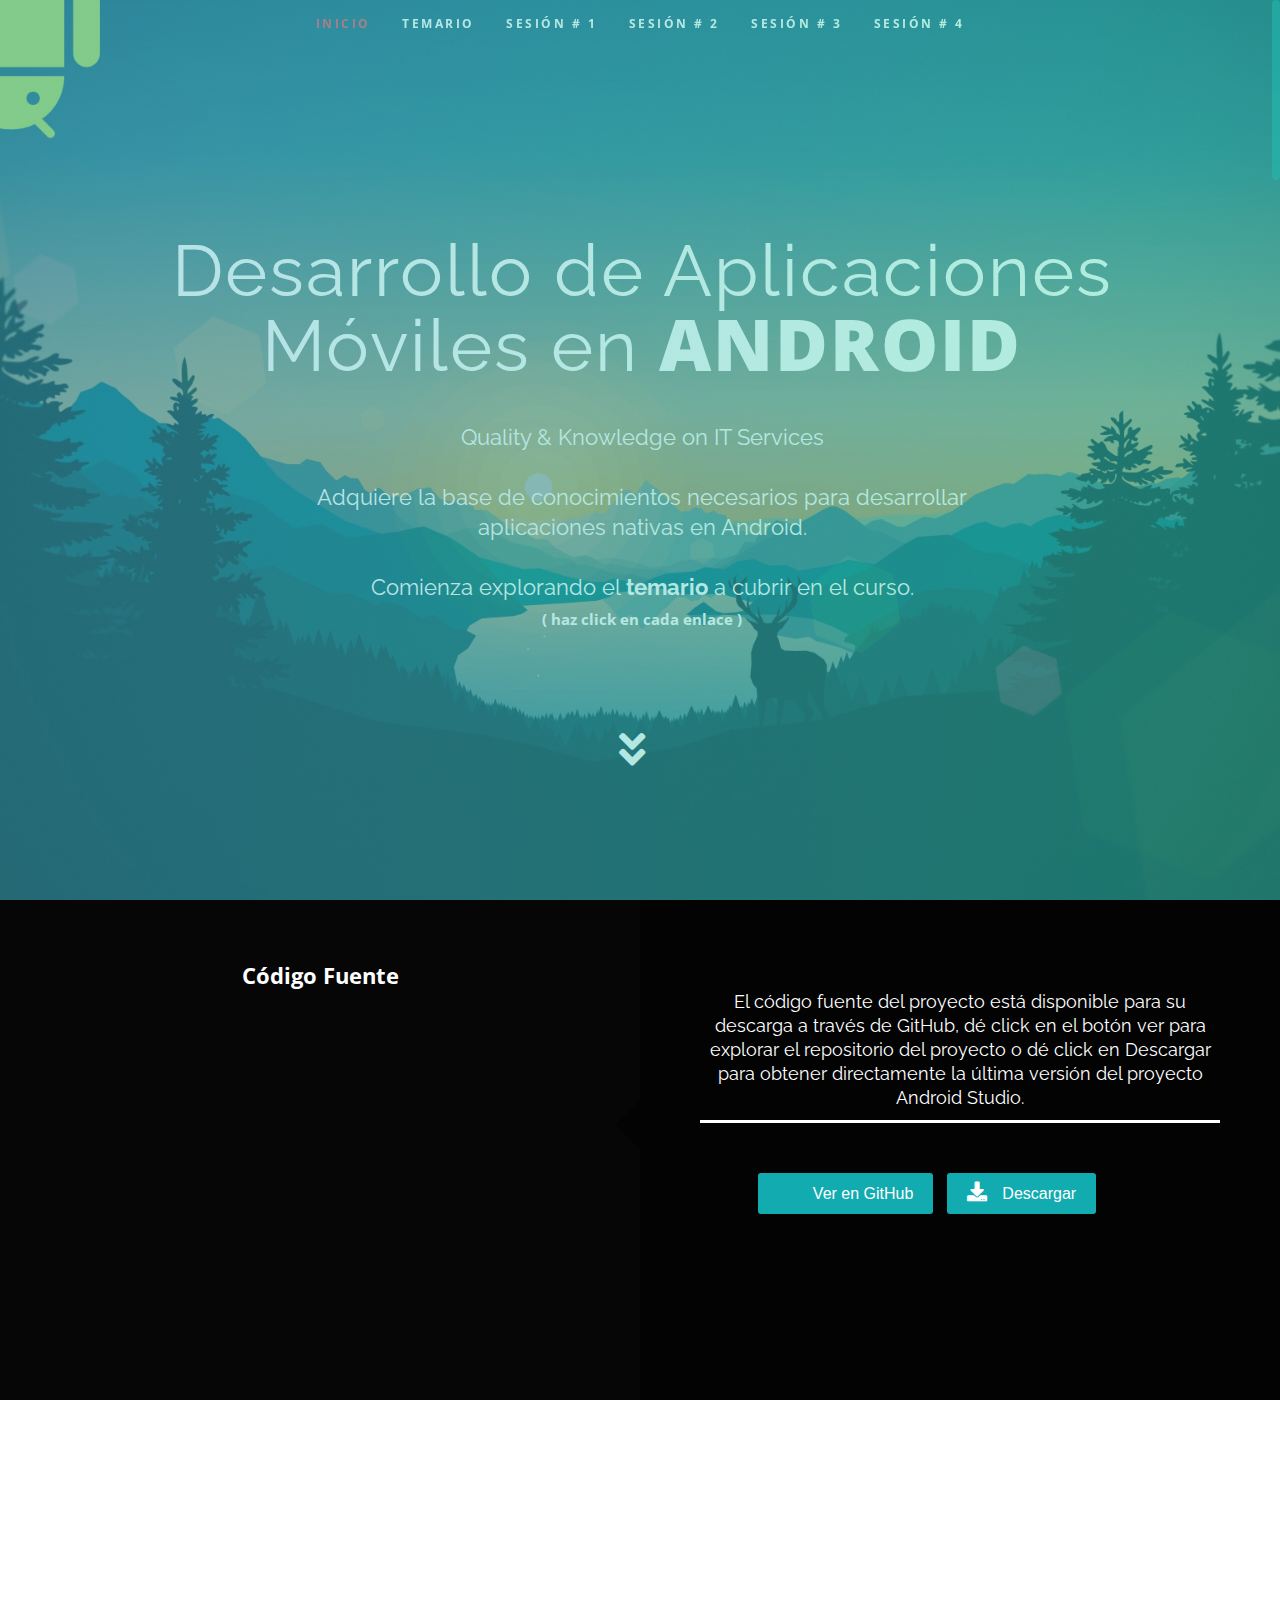
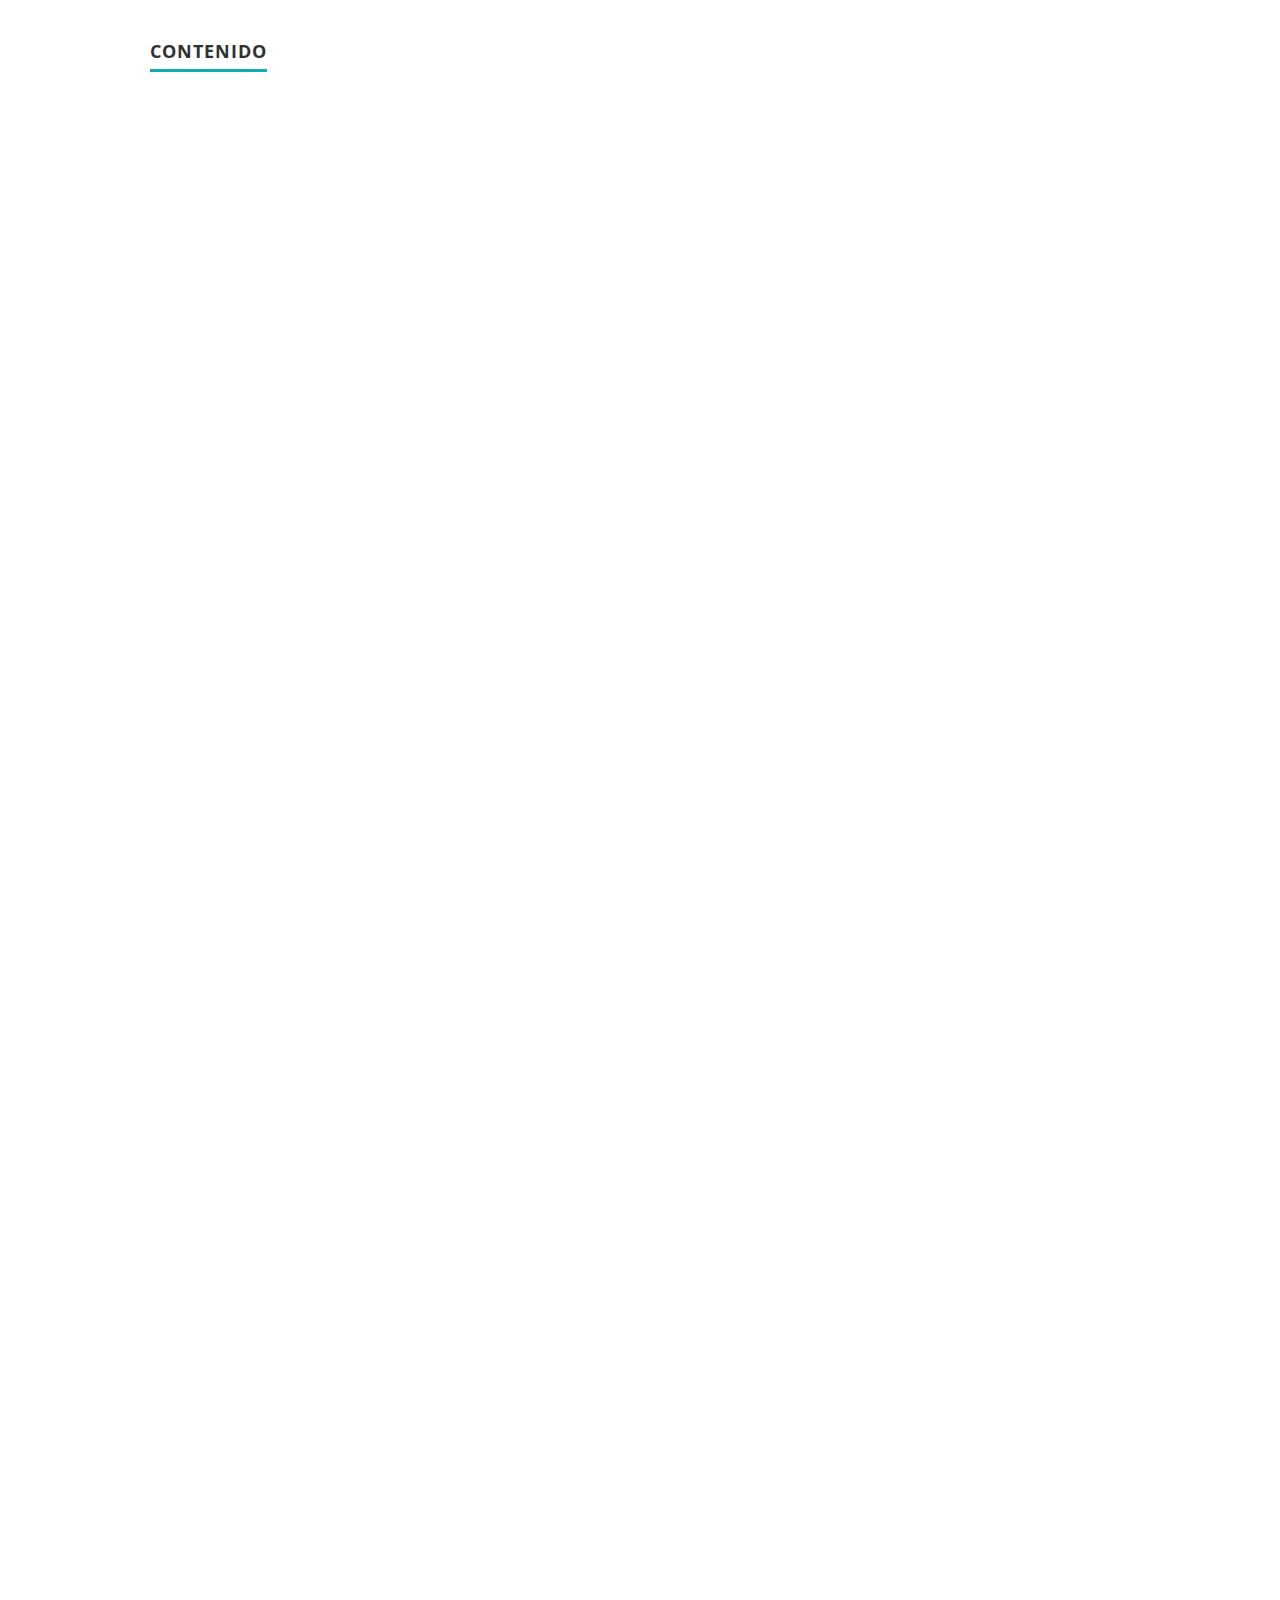
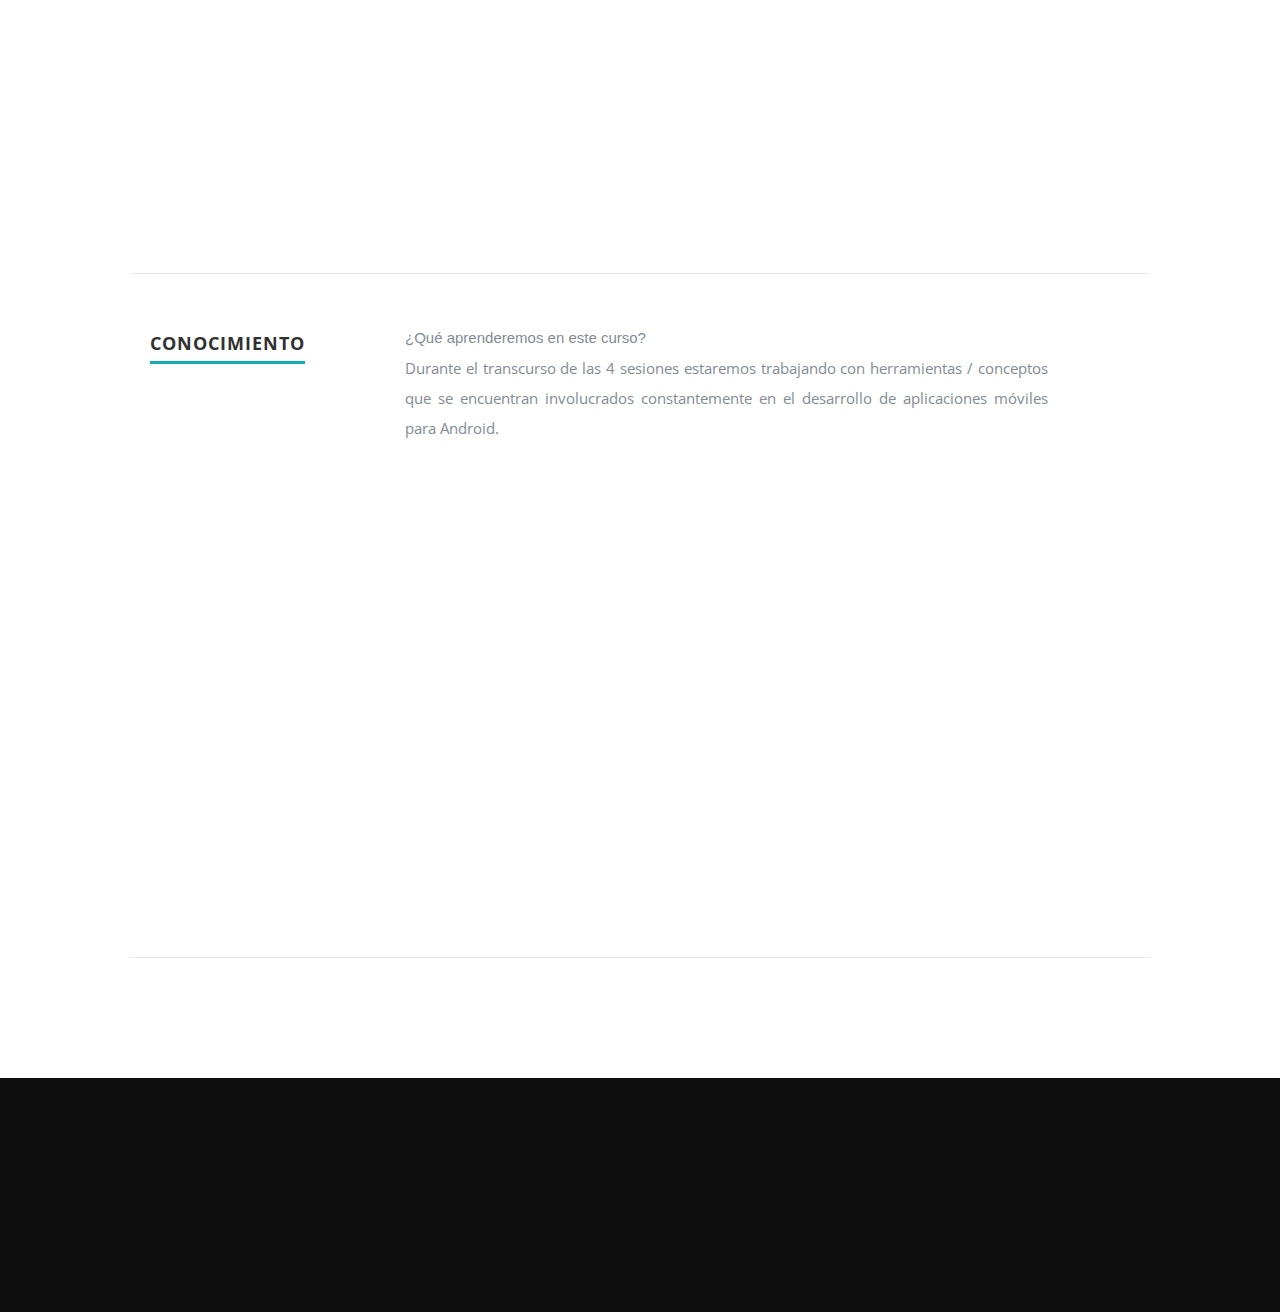
==== commit d12d5500: "font awesome updated" ====
--- a/index.html
+++ b/index.html
@@ -80,7 +80,7 @@
           <div class="arrow-left"></div>
           <p>
             <h3>
-              El código fuente del proyecto está disponible para su descarga a través de GitHub, de clic en el botón ver para explorar el repositorio del proyecto o de clic en Descargar para obtener directamente la última versión del proyecto Android Studio.
+              El código fuente del proyecto está disponible para su descarga a través de GitHub, dé click en el botón ver para explorar el repositorio del proyecto o dé click en Descargar para obtener directamente la última versión del proyecto Android Studio.
             </h3>
           </p>
           <div class="row">
--- a/css/default.css
+++ b/css/default.css
@@ -17,7 +17,7 @@
 /* ------------------------------------------------------------------ */
 /* a. Webfonts and Icon fonts
  ------------------------------------------------------------------ */
-@import url("http://maxcdn.bootstrapcdn.com/font-awesome/4.2.0/css/font-awesome.min.css");
+@import url("https://use.fontawesome.com/releases/v5.5.0/css/all.css");
 @import url("http://fonts.googleapis.com/css?family=Raleway:400,700,900");
 @import url("http://fonts.googleapis.com/css?family=Open+Sans:300,400,700,800");
 
--- a/css/style.css
+++ b/css/style.css
@@ -20,17 +20,7 @@
     -webkit-transition: all .3s;
     -moz-transition: all .3s;
     -ms-transition: all .3s;
--o-transition: all .3s;
-}
-
-.section-title:after {
-    background: none repeat scroll 0 0 #fff;
-    bottom: -15px;
-    color: #333;
-    content: "\f0a7";
-    left: 45%;
-    line-height: 1px;
-    padding: 15px 5px;
+    -o-transition: all .3s;
 }
 
 /* preloader css */
@@ -358,12 +348,6 @@
     color: #666;
 }
 
-#agenda .section-title:after {
-    background: #fff;
-    color: #666;
-    content: "\f02d";
-}
-
 #agenda .header-col { padding-top: 9px; }
 
 #agenda .main-col { padding-right: 10%; }
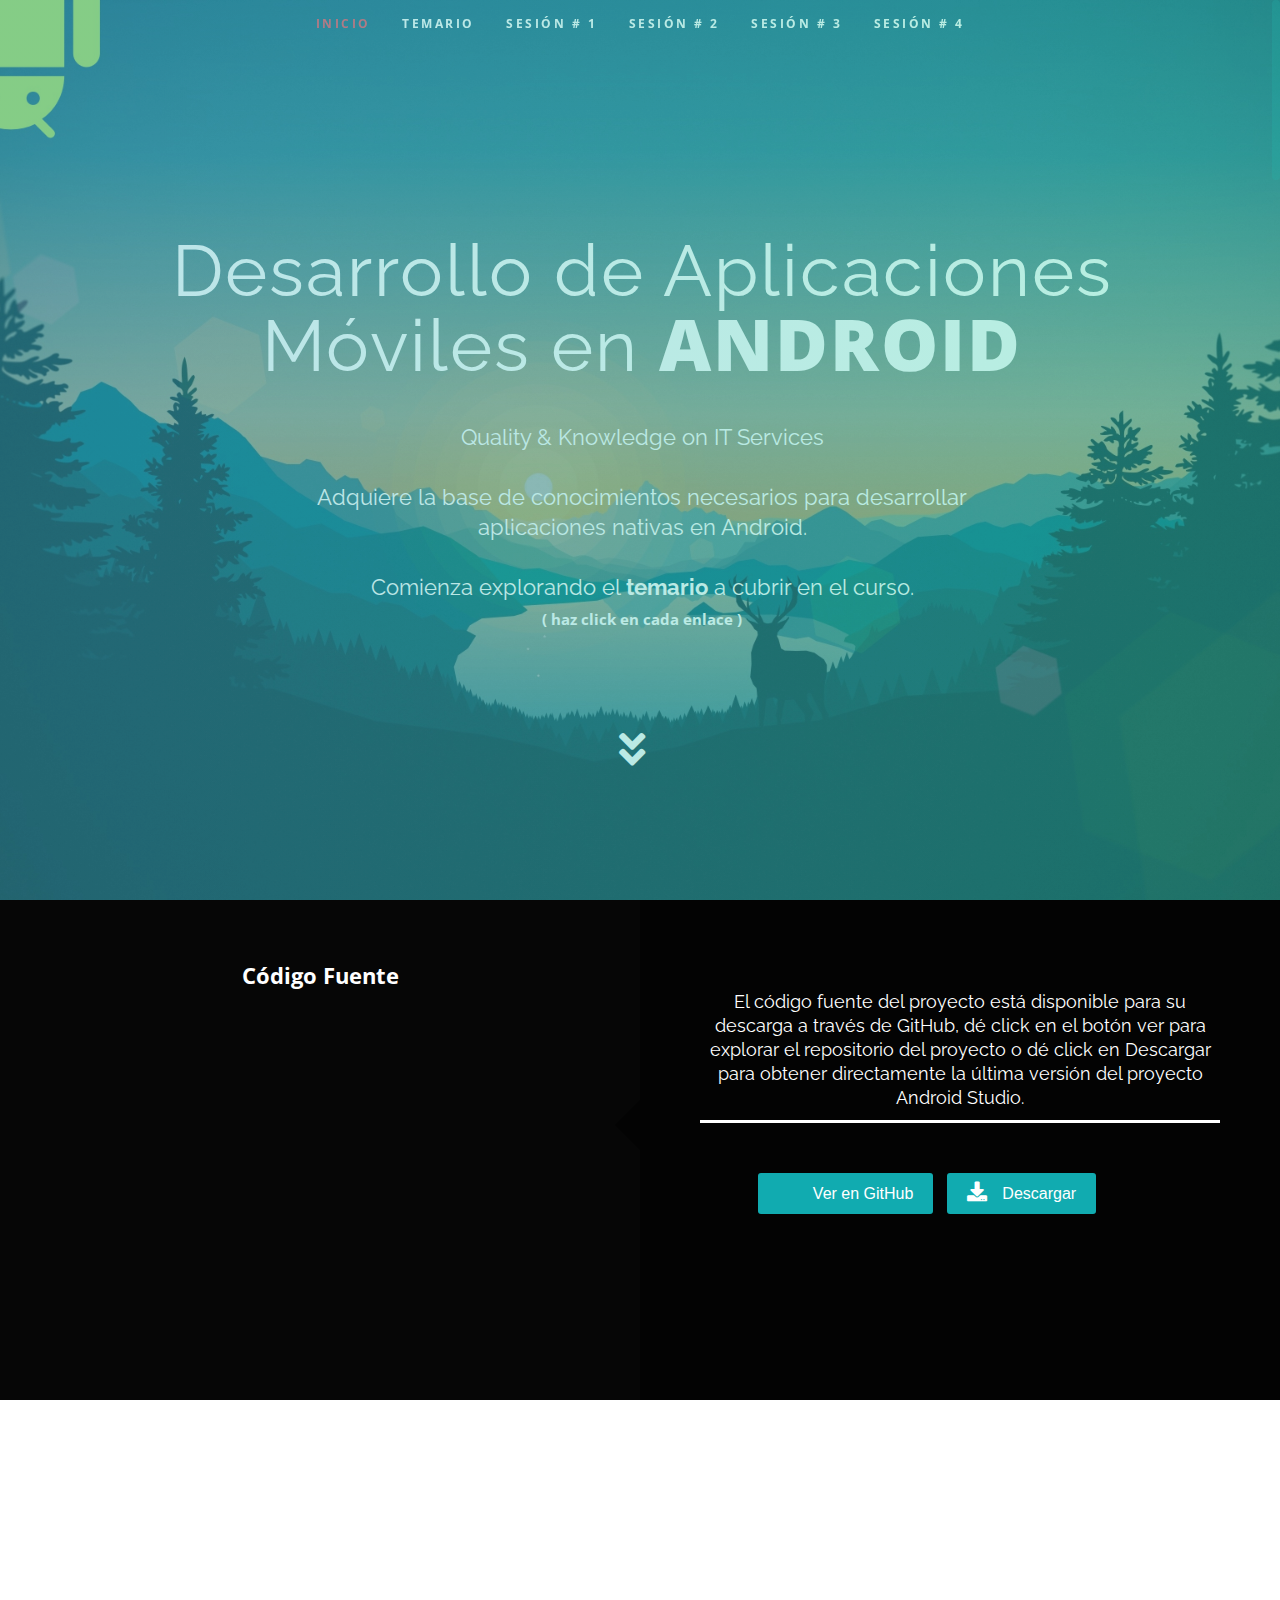
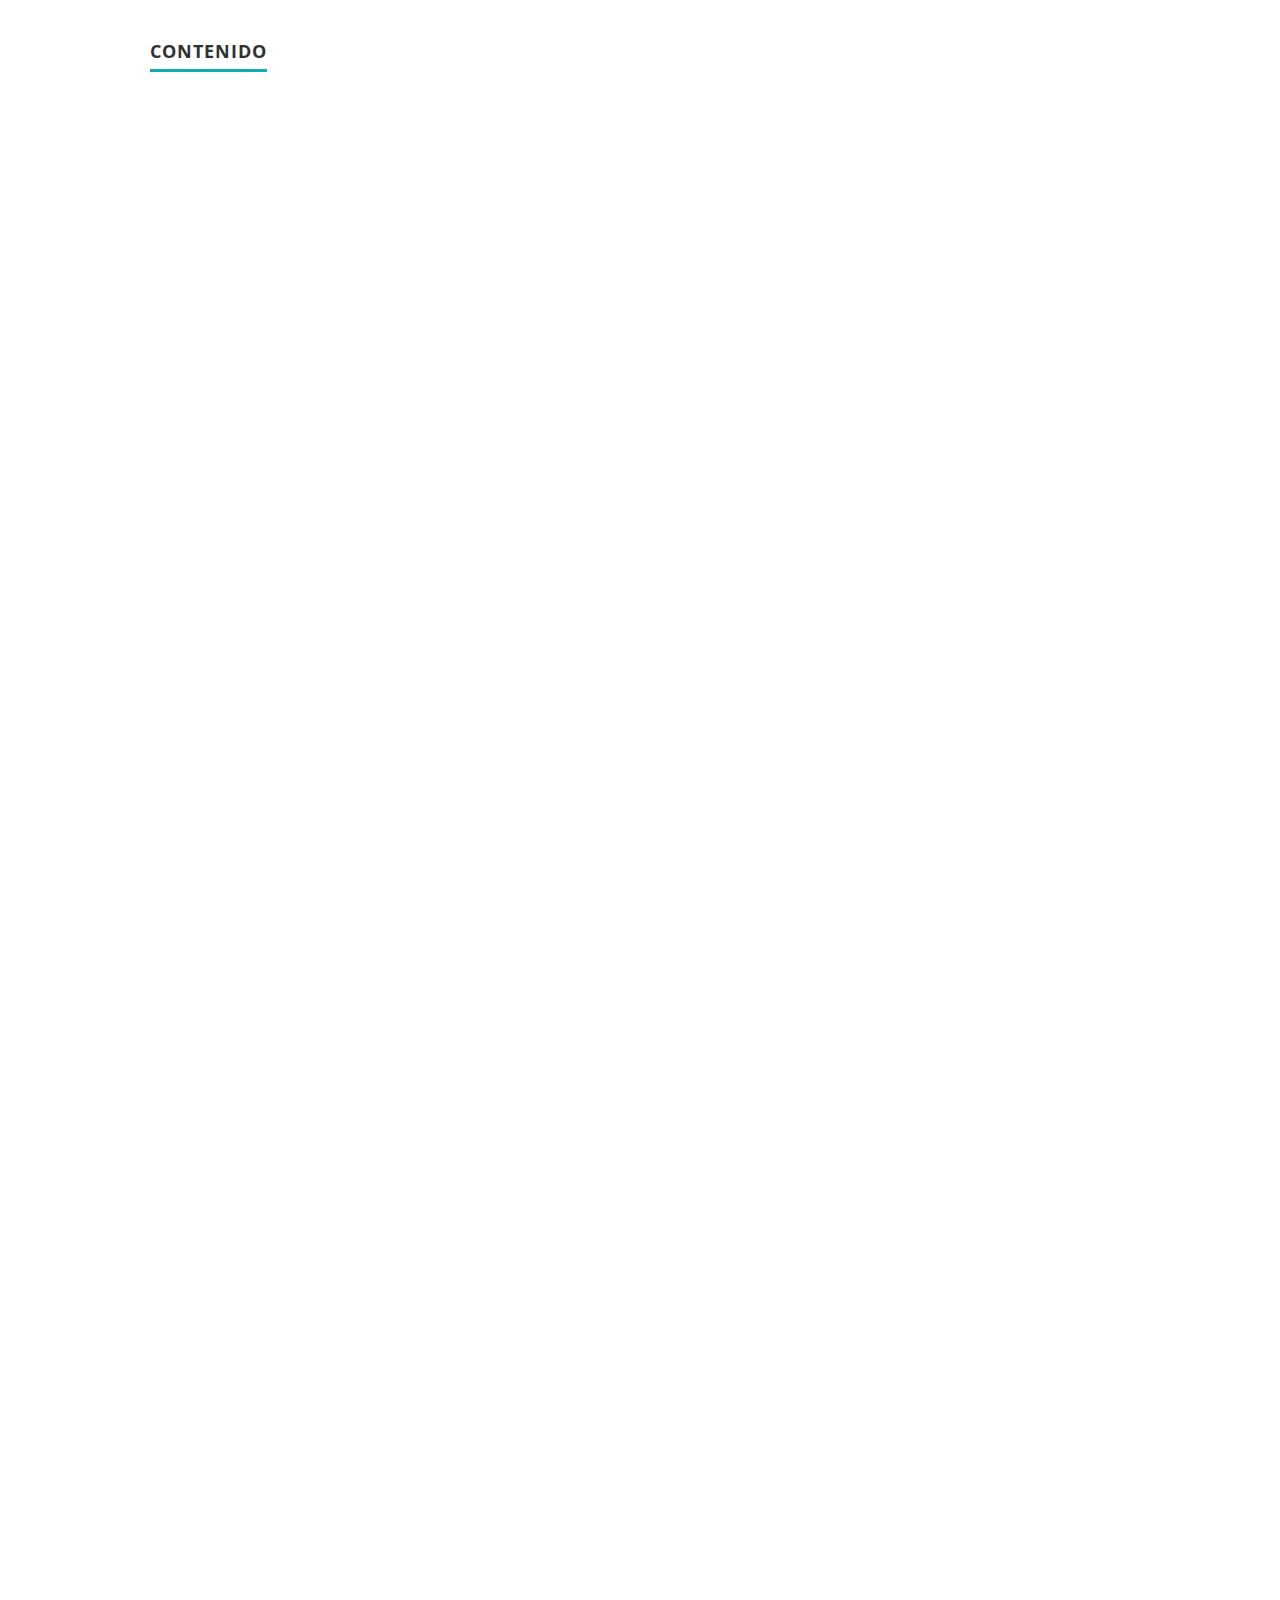
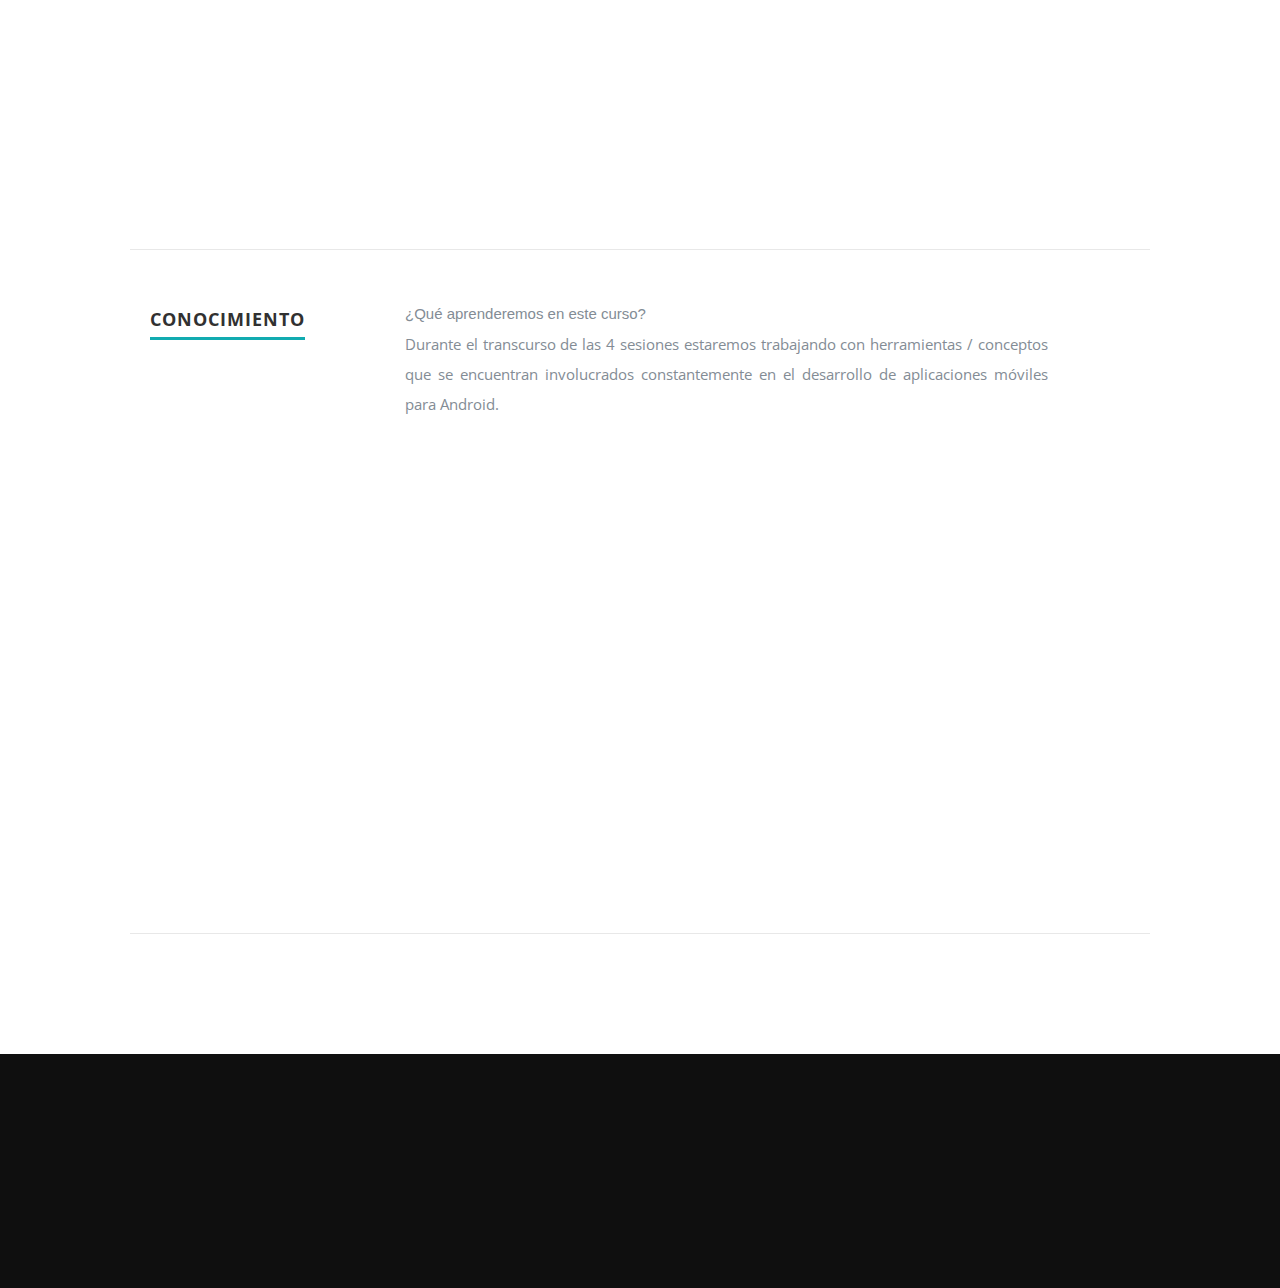
==== commit ff21ef77: "semactic bugs fixed" ====
--- a/index.html
+++ b/index.html
@@ -133,7 +133,7 @@
                   <br>
                   <a href="https://developer.android.com/studio/projects/" target="_blank">Estructura de un proyecto</a>
                   <br>
-                  <a href="#" target="_blank">Arquitectura de una aplicación</a>
+                  <a href="https://developer.android.com/jetpack/docs/guide" target="_blank">Arquitectura de una aplicación</a>
                   <br>
                   <a href="https://developer.android.com/guide/topics/manifest/manifest-intro" target="_blank">¿Qué es el archivo “Android Manifest”?</a>
                   <br>
@@ -143,7 +143,7 @@
                   <br>
                   <a href="https://developer.android.com/reference/android/app/Activity" target="_blank">¿Qué es una actividad?</a>
                   <br>
-                  <a href="https://developer.android.com/reference/android/app/Activity#activity-lifecycle" target="_blank">Ciclo de vida de una actividad</a>
+                  <a href="https://developer.android.com/guide/components/activities/activity-lifecycle" target="_blank">Ciclo de vida de una actividad</a>
                   <br>
                   Conozcamos determinanos componentes que nos permiten crear interfaces de usuario en Android
                   <br>
@@ -156,8 +156,6 @@
                   <a href="https://developer.android.com/guide/topics/ui/ui-events" target="_blank">Interacción de los componentes con el usuario</a>
                   <br>
                   <a href="https://developer.android.com/guide/topics/ui/dialogs" target="_blank">Alertas o diálogos en Android</a>
-                  <br>
-                  <a href="https://developer.android.com/guide/components/activities/activity-lifecycle" target="_blank">Ciclo de vida de una actividad</a>
                   <br>
                   <a href="https://developer.android.com/guide/components/intents-filters" target="_blank">¿Qué son los “Intents” en Android?</a>
                 </p>
@@ -173,11 +171,11 @@
                   <br>
                   <a href="https://medium.com/cr8resume/make-you-hand-dirty-with-mvp-model-view-presenter-eab5b5c16e42" target="_blank">MVP</a>
                   <br>
+                  <a href="https://developer.android.com/guide/components/fragments" target="_blank">¿Qué son los “Fragmentos” en Android?</a>
+                  <br>
                   <a href="https://developer.android.com/guide/topics/ui/layout/recyclerview" target="_blank">¿Qué es un “Recycler View” en Android?</a>
                   <br>
                   <a href="https://developer.android.com/guide/topics/ui/binding" target="_blank">¿Qué es un “Adapter View” en Android?</a>
-                  <br>
-                  <a href="https://developer.android.com/guide/components/fragments" target="_blank">¿Qué son los “Fragmentos” en Android?</a>
                 </p>
               </div>
             </li>
@@ -203,7 +201,7 @@
               <label class="timeline-event-icon"></label>
               <div class="timeline-event-copy">
                 <p class="timeline-event-thumbnail">Sesión # 4</p>
-                <h3>Publicación en tieda & Google Maps</h3>
+                <h3>Publicación en tienda & Google Maps</h3>
                 <p>
                   Conoceremos el proceso de publicación en tienda, además integraremos el uso de Google Maps en nuestra aplicación.
                   <br>
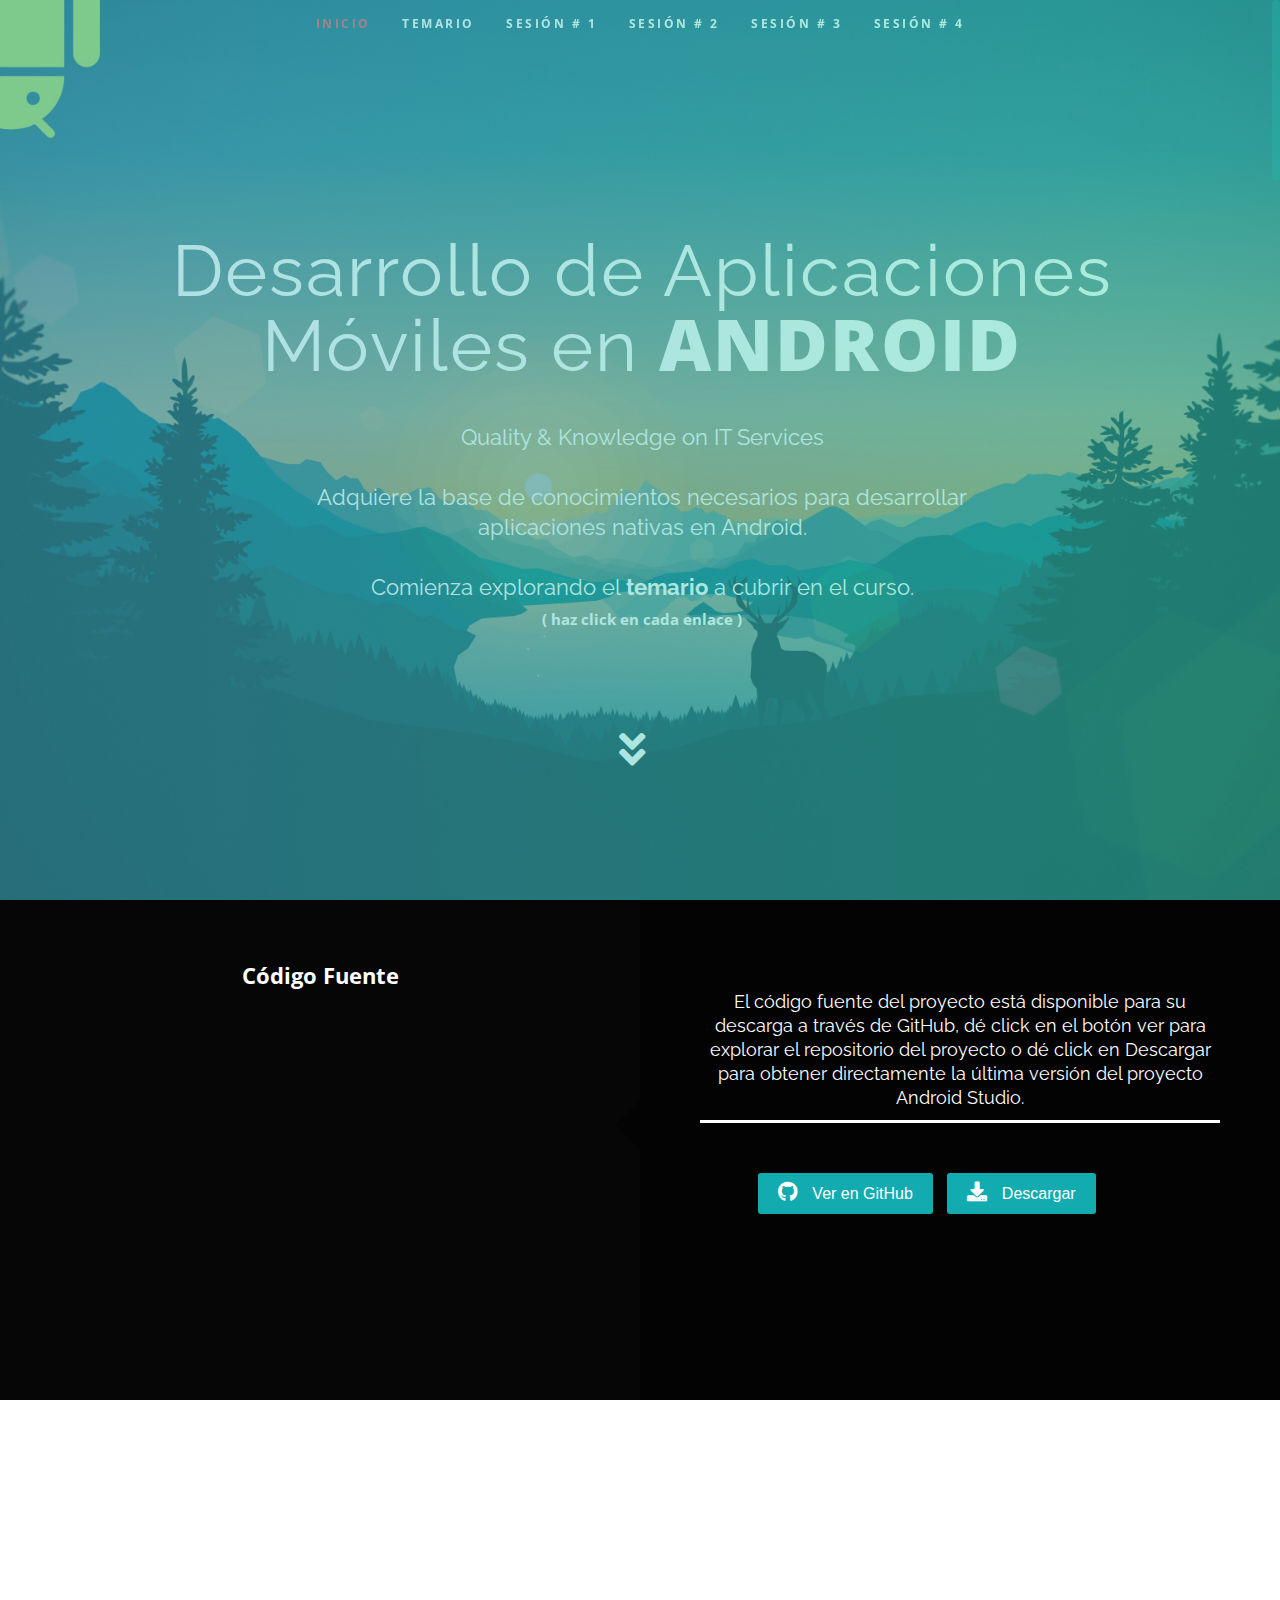
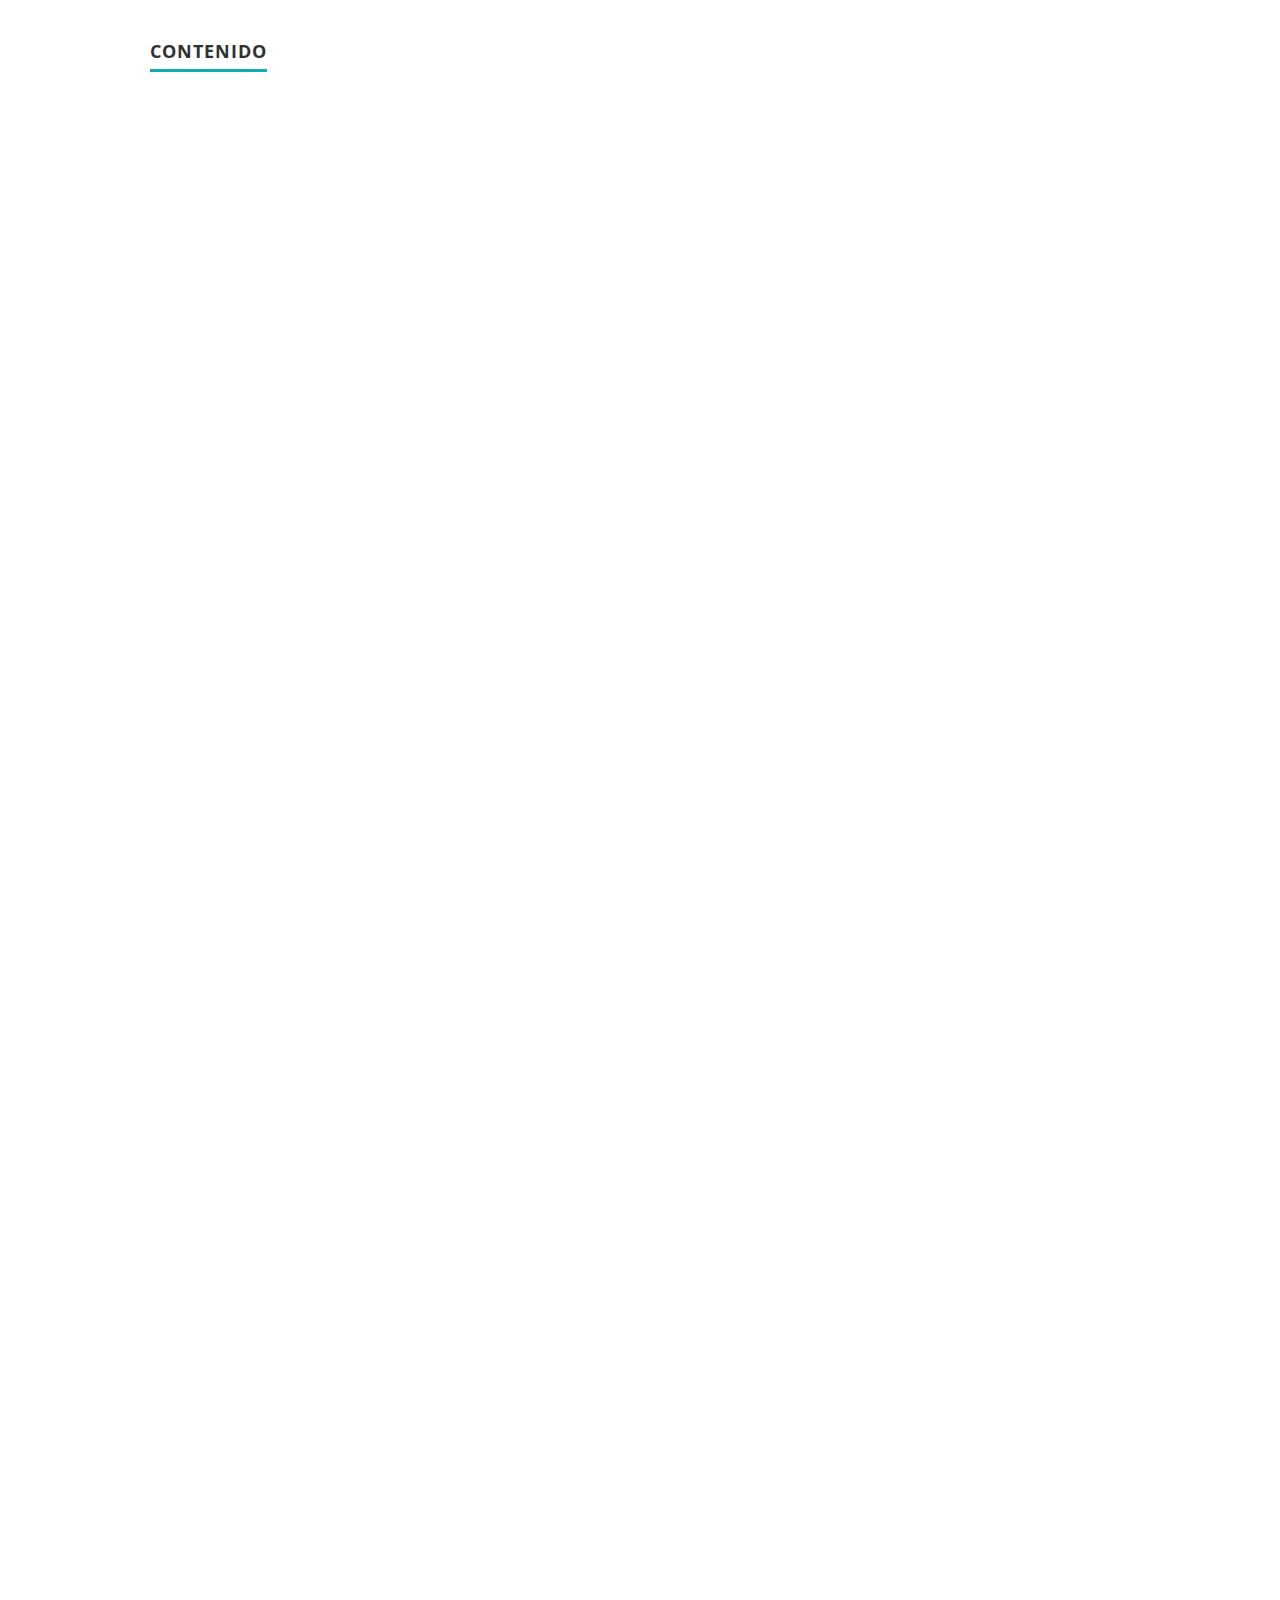
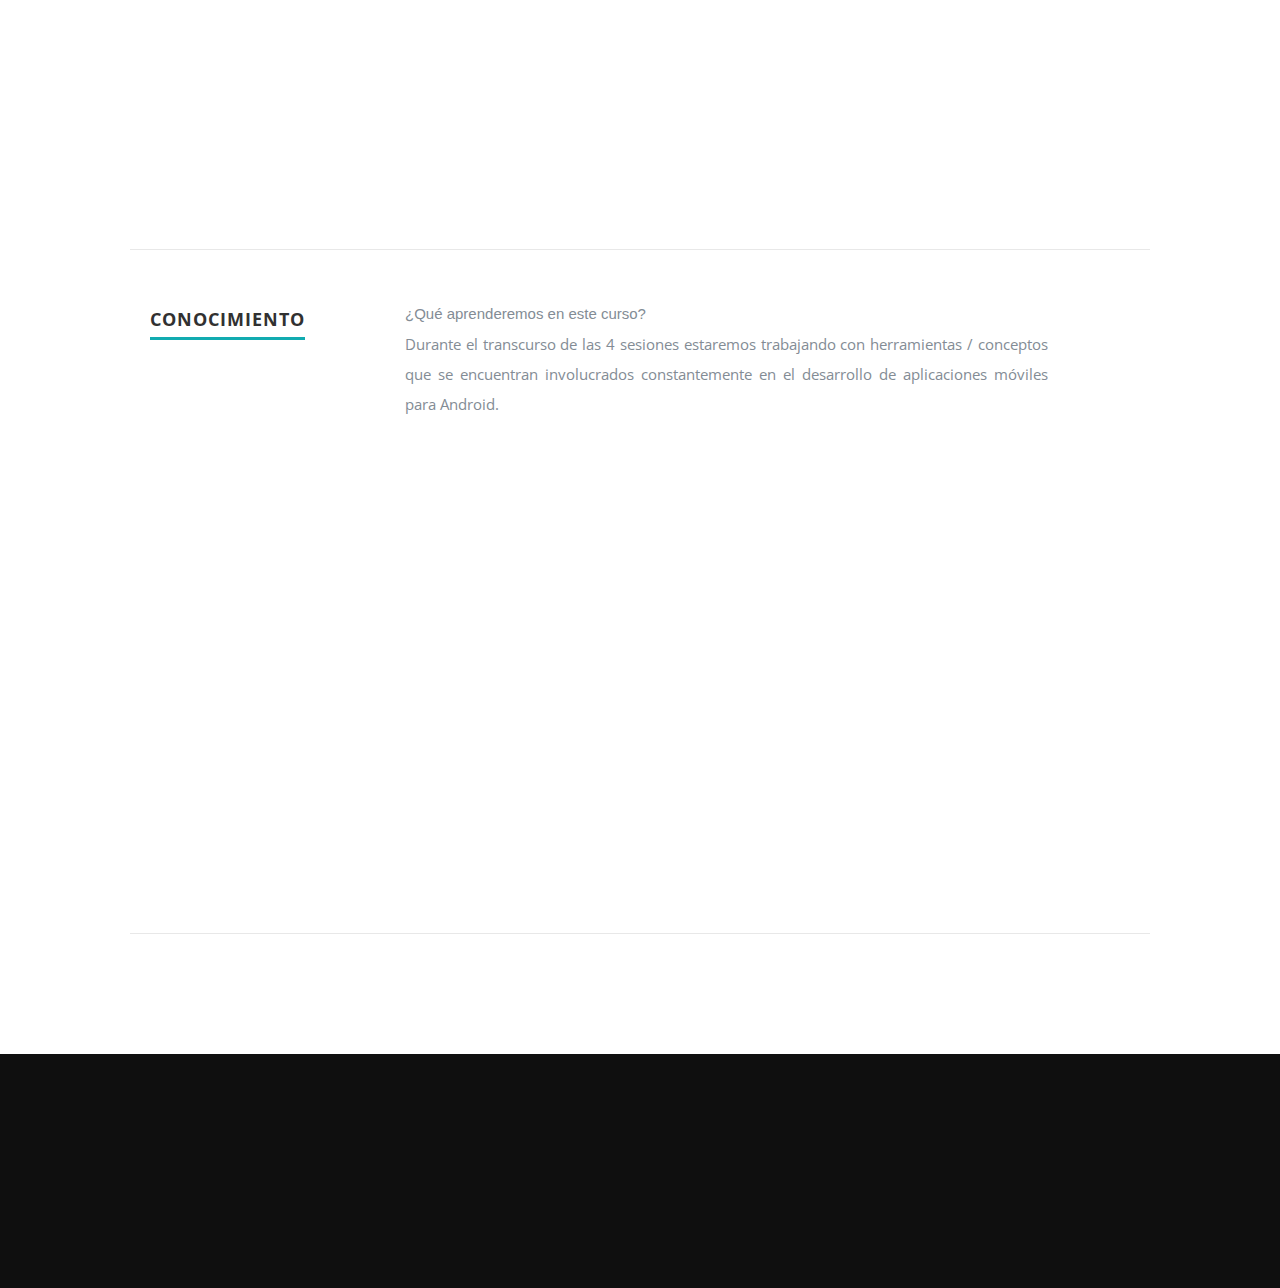
==== commit bc85c97b: "icons fixed" ====
--- a/index.html
+++ b/index.html
@@ -86,7 +86,7 @@
           <div class="row">
             <div class="six columns download">
               <p align="center">
-                <a href="https://github.com/hercarr/travelapp" target="_blank" class="button"><i class="fa fa-github"></i>Ver en GitHub</a>
+                <a href="https://github.com/hercarr/travelapp" target="_blank" class="button"><i class="fab fa-github"></i>Ver en GitHub</a>
                 <a href="https://github.com/hercarr/travelapp/archive/master.zip" class="button" target="_blank"><i class="fa fa-download"></i>Descargar</a>
               </p>
             </div>
@@ -268,7 +268,7 @@
       <div class="twelve columns">
         <span>Quality & Knowledge on IT Services | 2018 | Ciudad de México</span>
         <ul class="social-links">
-          <li><i class="fa fa-android"></i></li>
+          <li><i class="fab fa-android"></i></li>
         </ul>
         Alejandro Salazar | Gerardo Epitacio | Víctor Hernández
       </div>
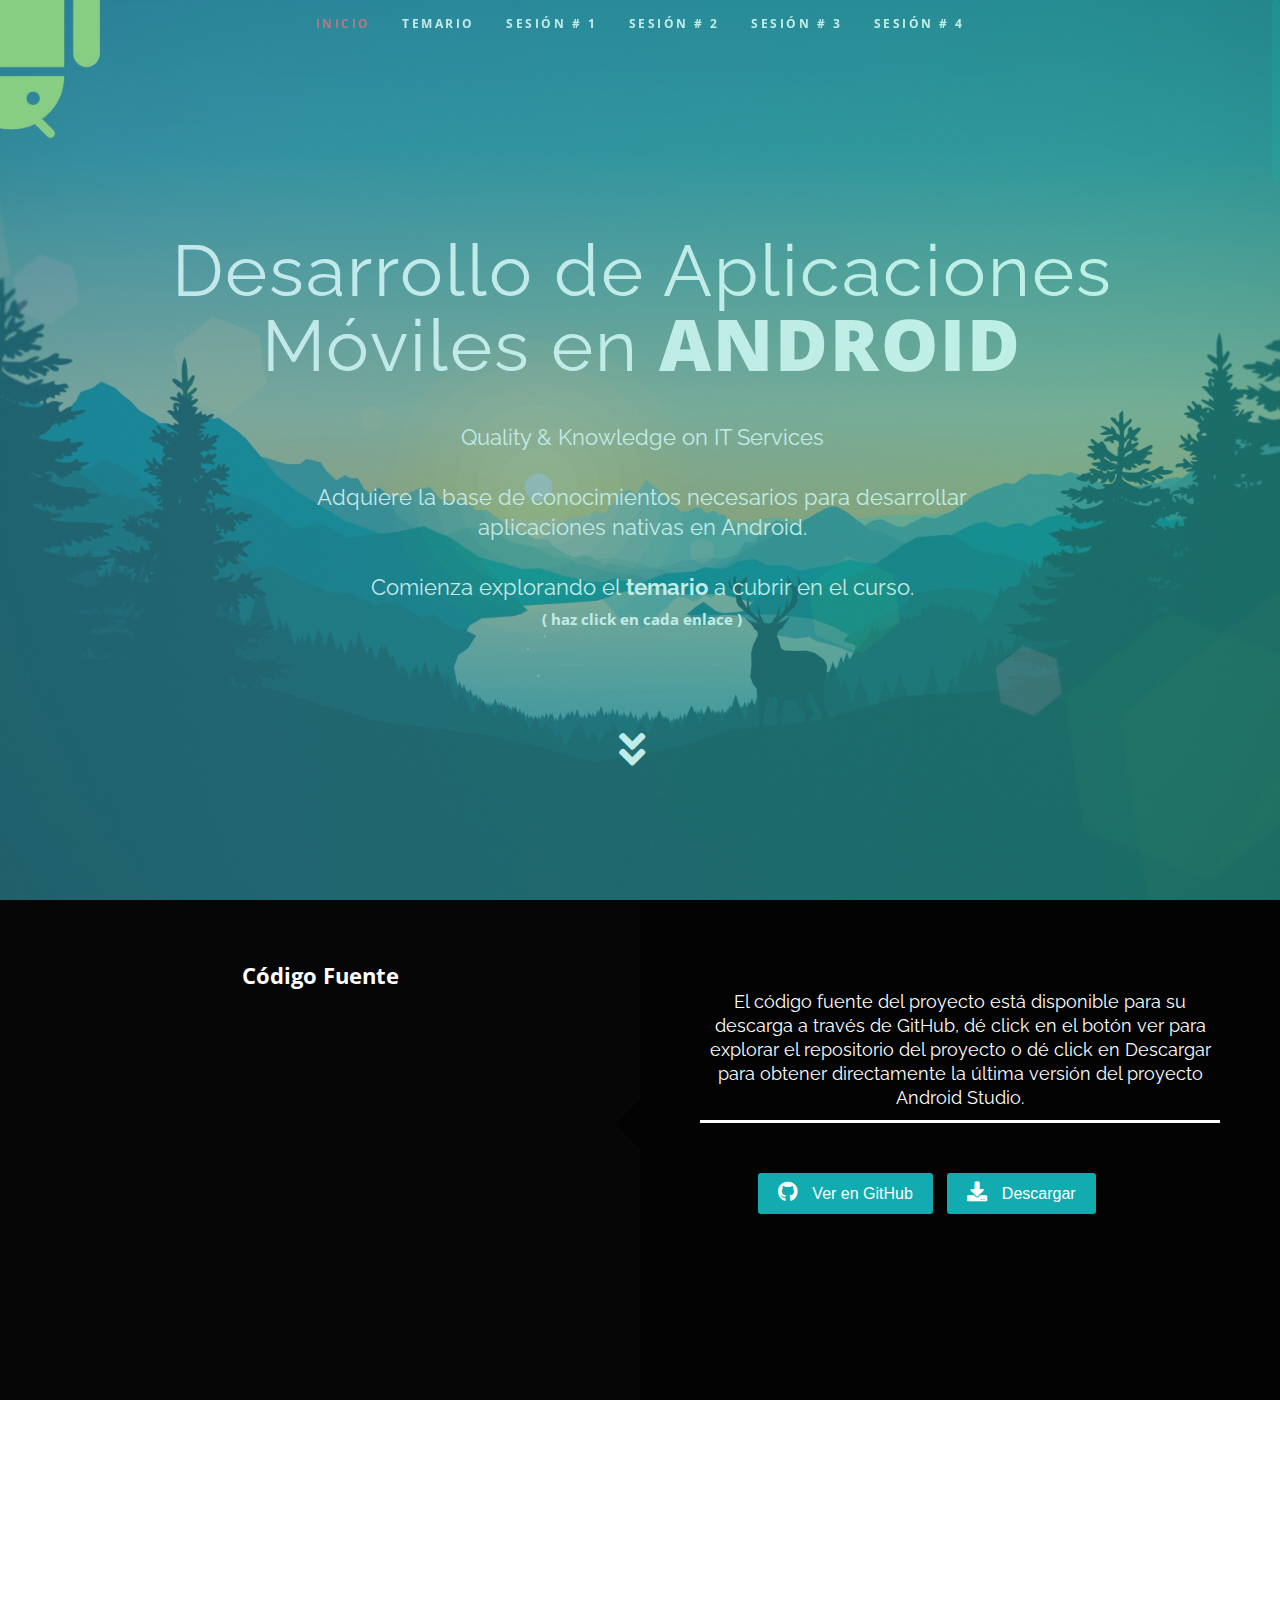
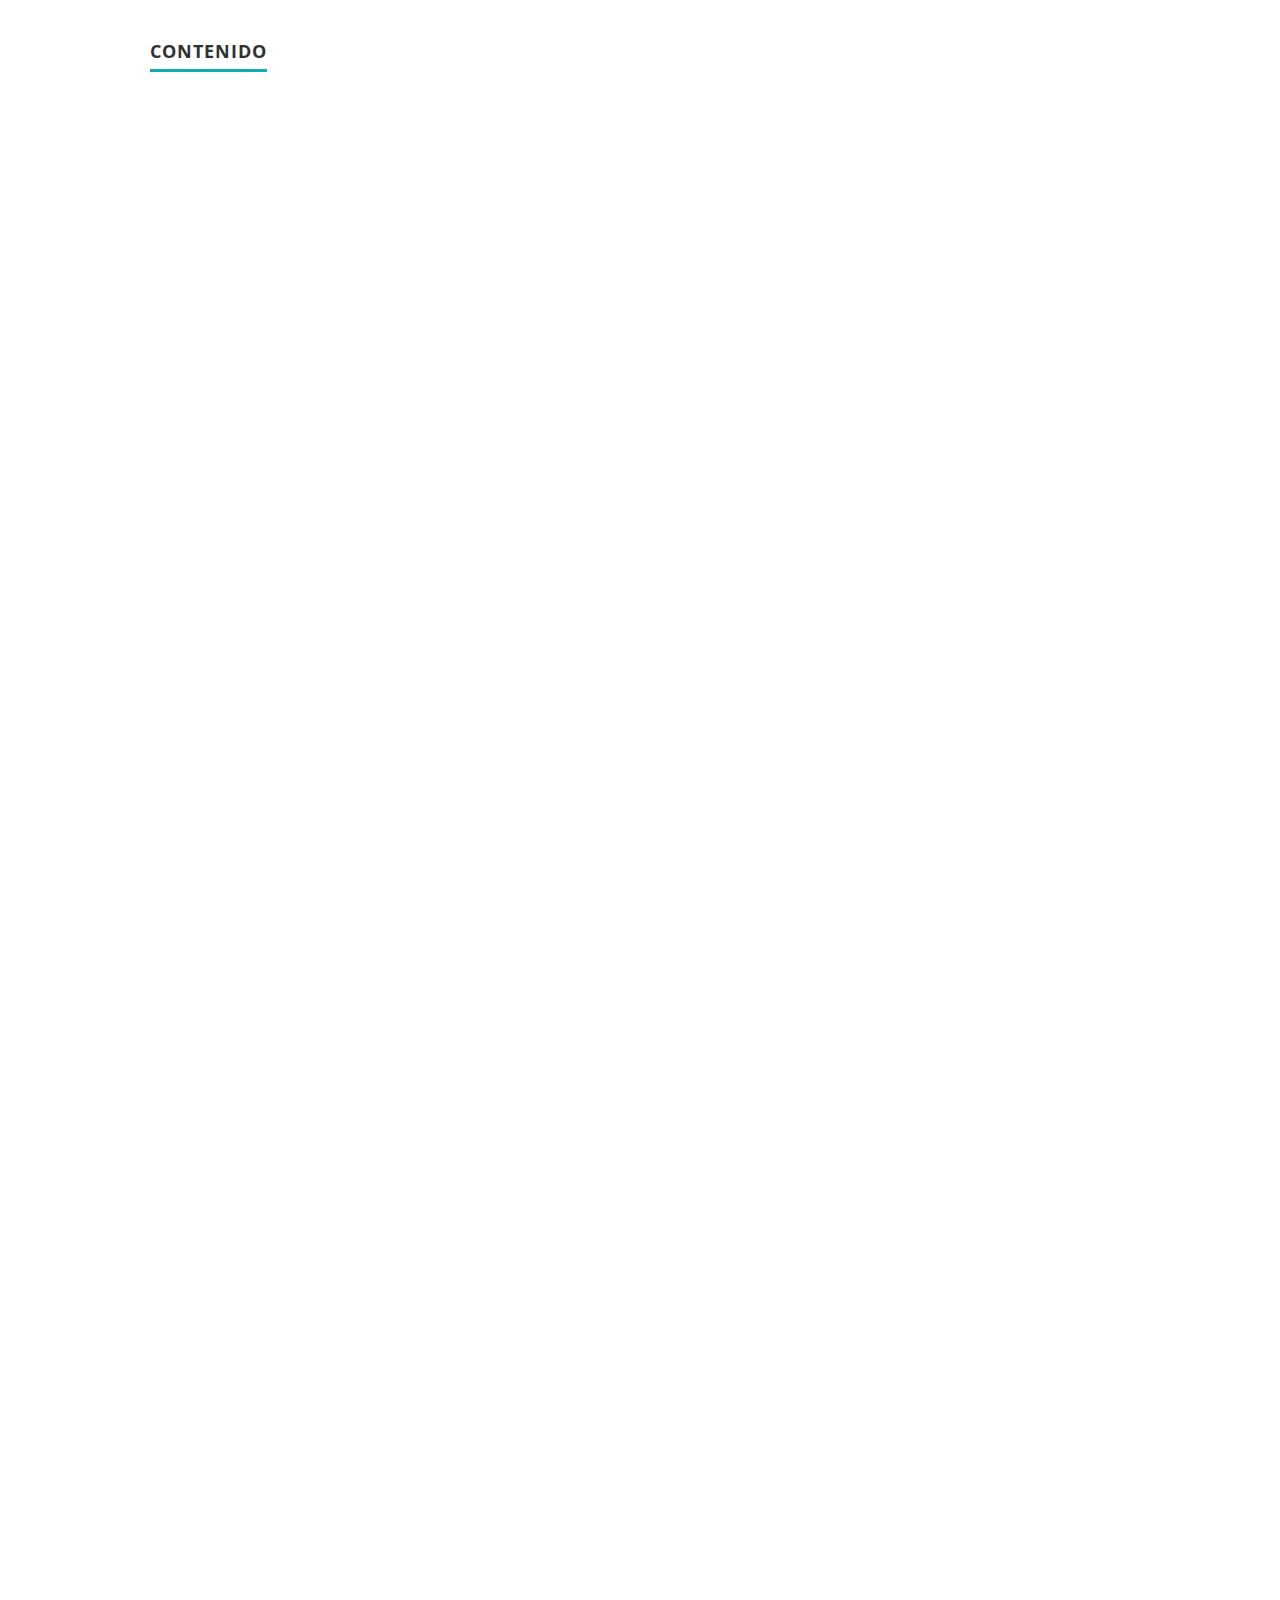
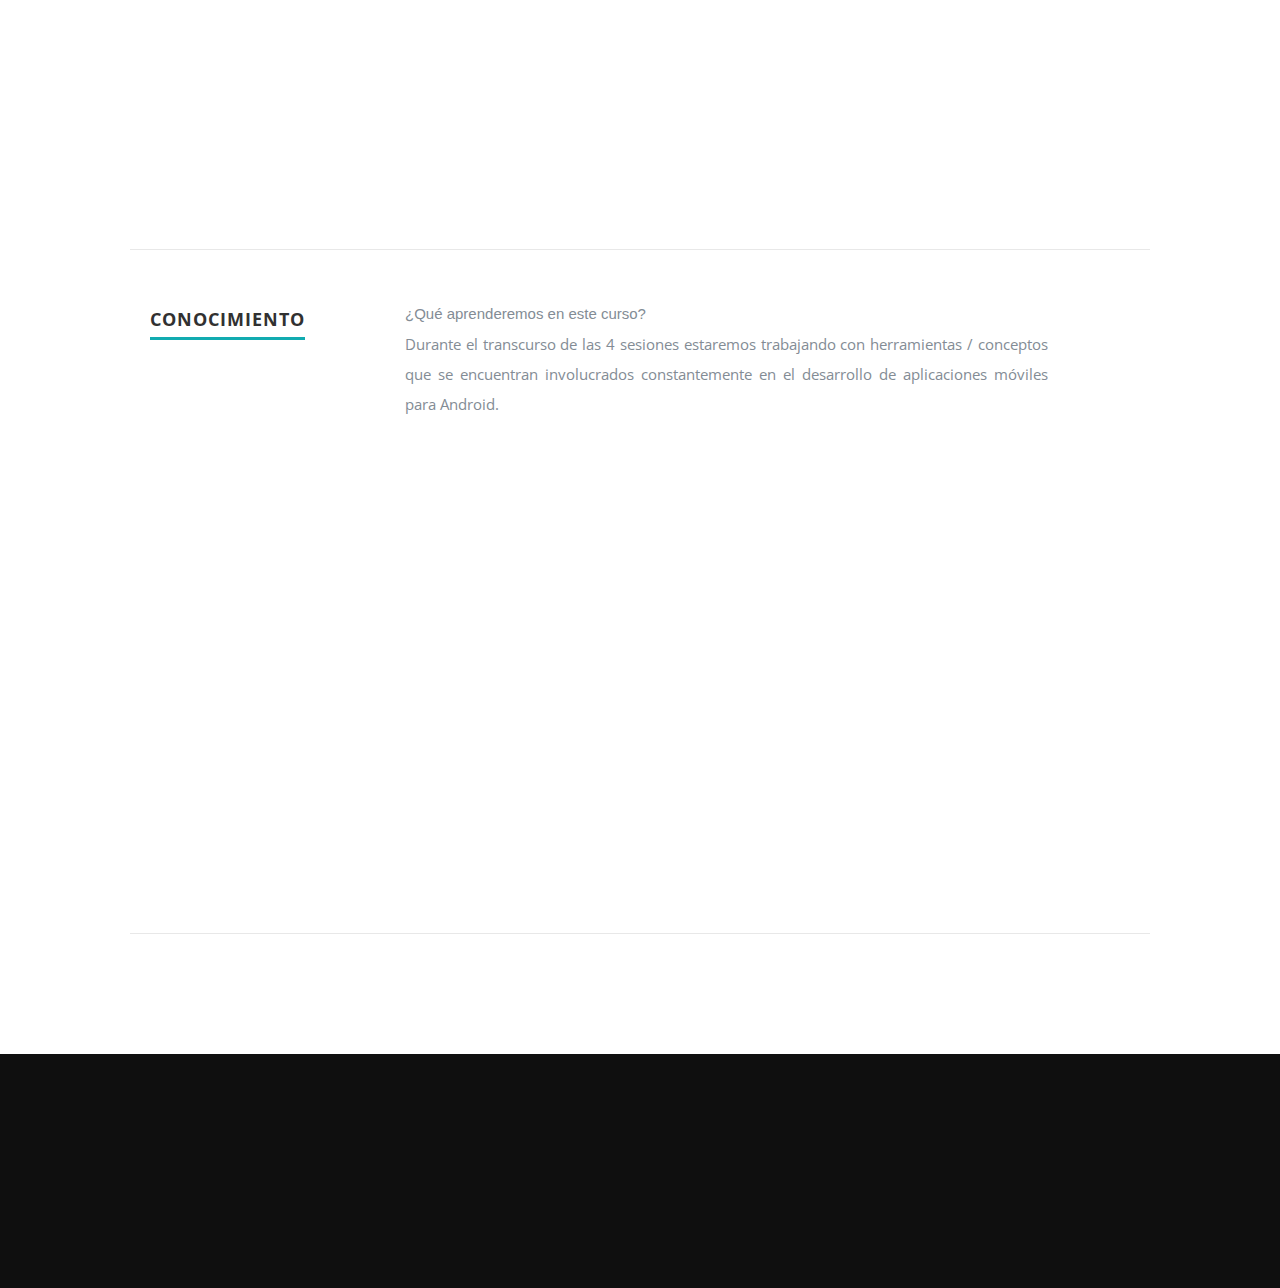
==== commit 4034df93: "fixing the app name" ====
--- a/index.html
+++ b/index.html
@@ -8,7 +8,7 @@
 <head>
   <!--- basic page needs -->
   <meta charset="utf-8">
-  <title>hercarrdroid</title>
+  <title>travelapp</title>
   <meta name="description" content="">
   <meta name="author" content="">
   <!-- mobile specific metas -->
